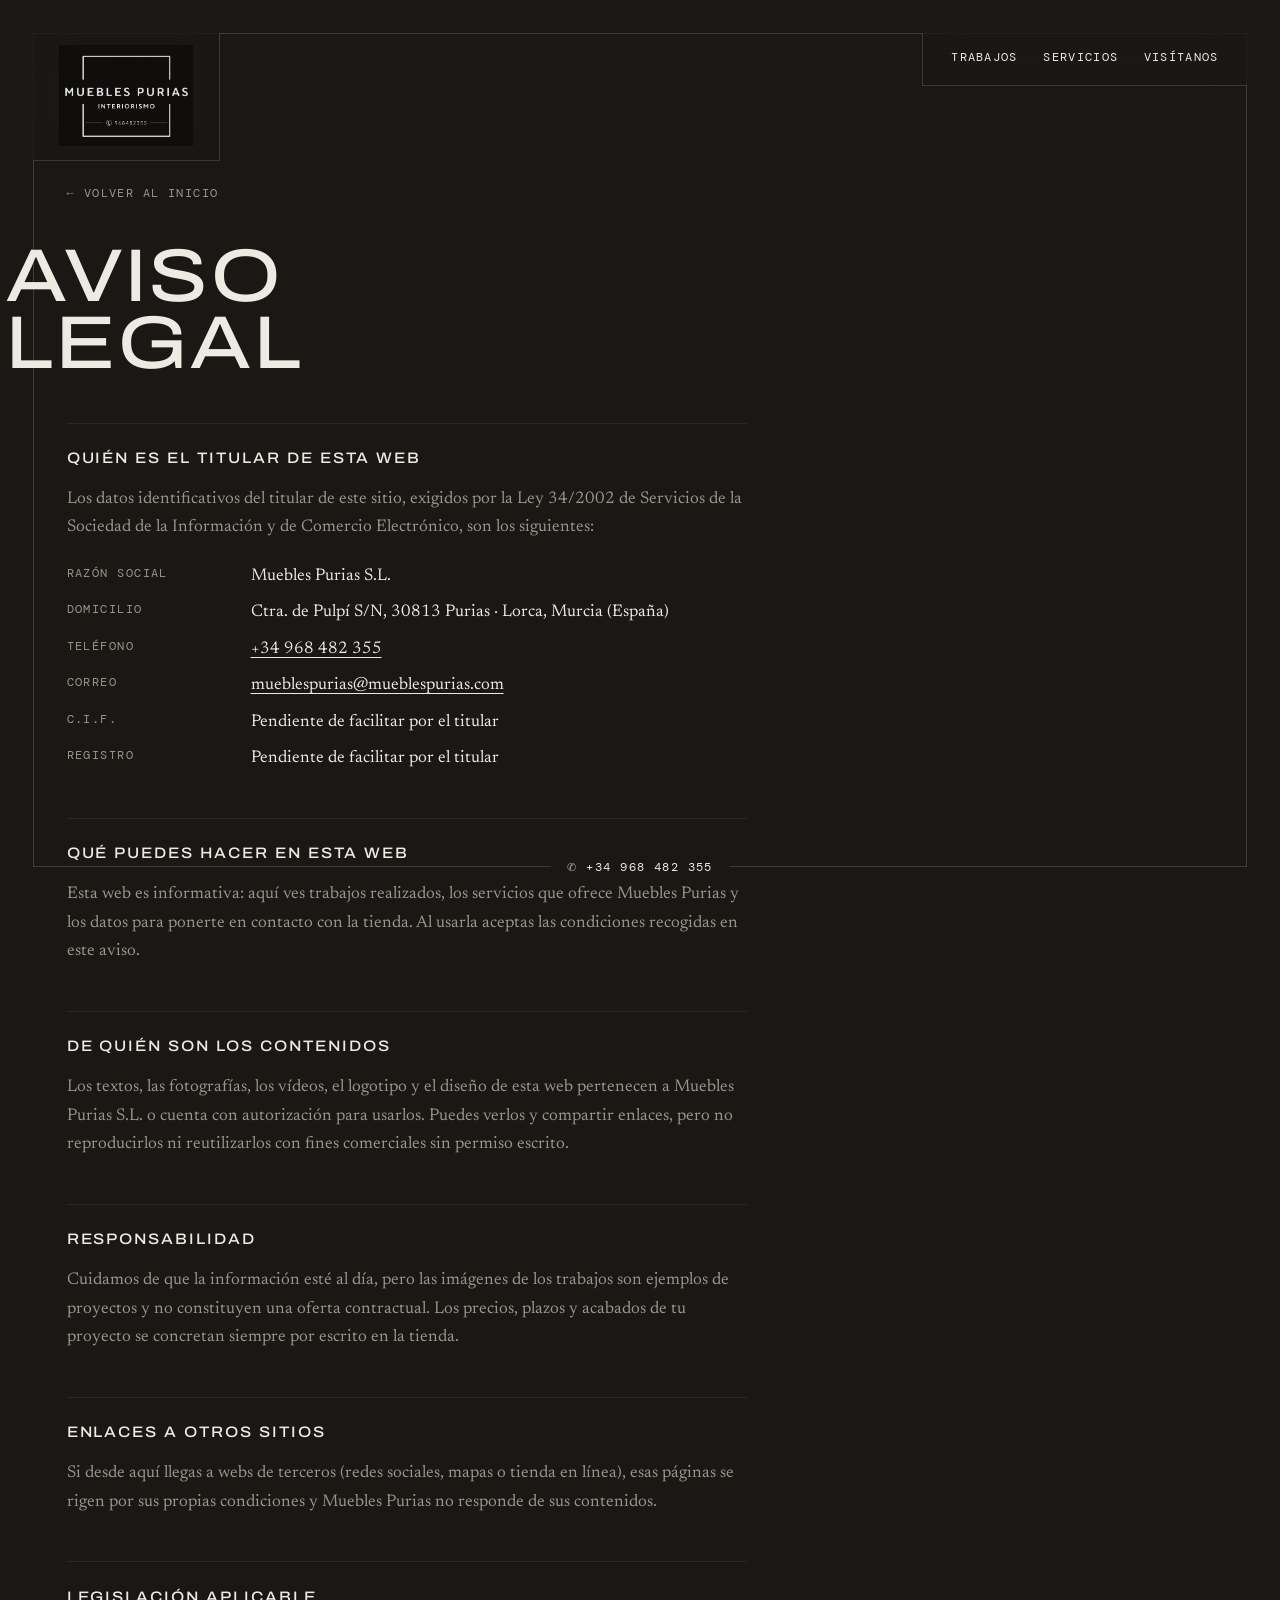
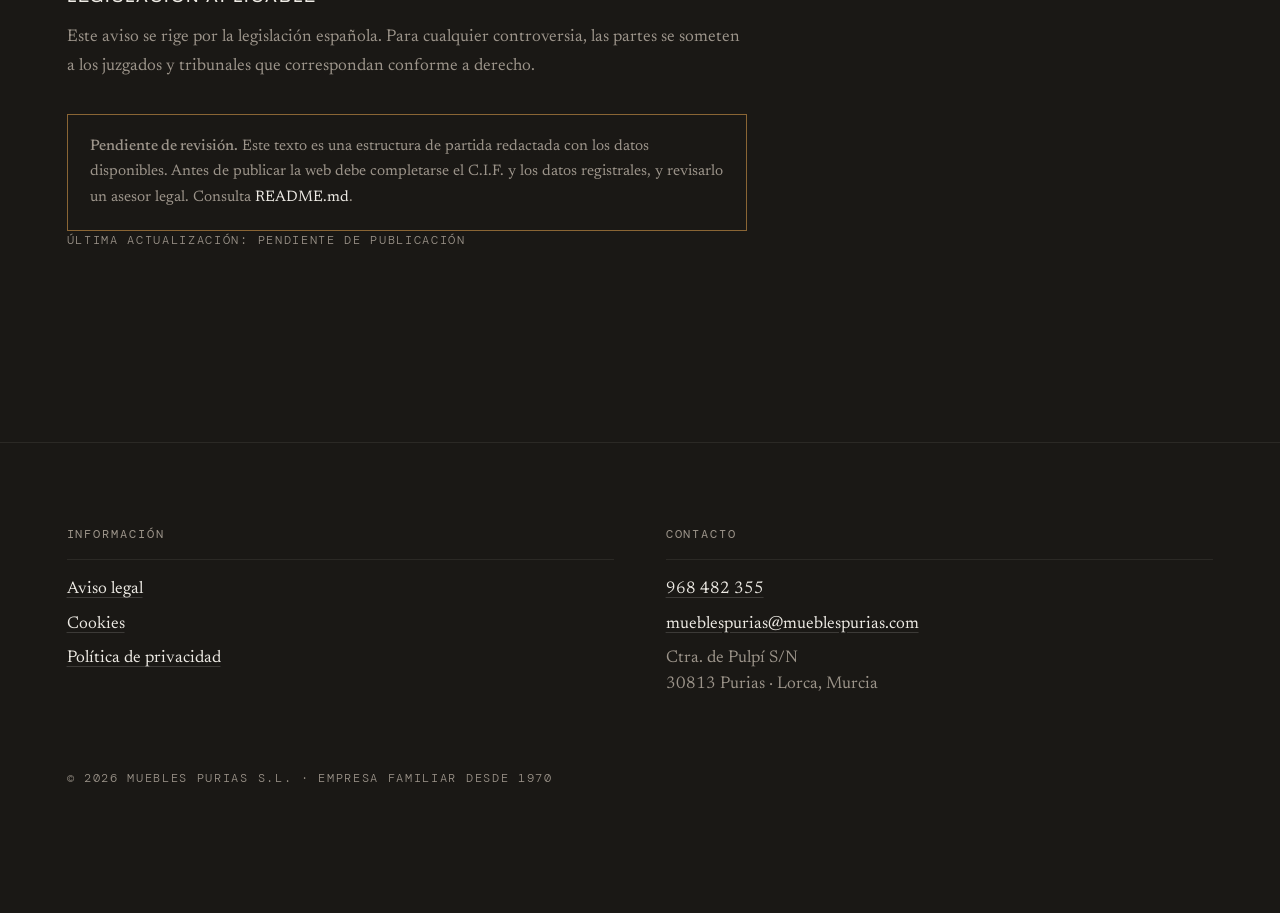
==== aviso-legal.html @ e0764253 "Web de Muebles Purias Sitio estático de una página más tres legales. Sin build ni dependencias.  El " ====
<!DOCTYPE html>
<html lang="es">
<head>
<meta charset="utf-8">
<meta name="viewport" content="width=device-width, initial-scale=1">
<title>Aviso legal · Muebles Purias</title>
<meta name="description" content="Datos identificativos y condiciones de uso del sitio web de Muebles Purias S.L.">
<meta name="robots" content="noindex, follow">
<meta name="theme-color" content="#1A1815">
<link rel="icon" href="Recursos/optimizado/logo-600.png">
<link rel="preload" href="css/fuentes/newsreader-latin.woff2" as="font" type="font/woff2" crossorigin>
<link rel="stylesheet" href="css/fuentes.css">
<link rel="stylesheet" href="css/estilo.css">
</head>

<body>
<a class="saltar" href="#contenido">Ir al contenido</a>

<div class="marco" aria-hidden="true">
  <span class="marco__linea marco__linea--arriba"></span>
  <span class="marco__linea marco__linea--derecha"></span>
  <span class="marco__linea marco__linea--abajo"></span>
  <span class="marco__linea marco__linea--izquierda"></span>
</div>

<header class="cabecera">
  <a class="cabecera__logo" href="index.html" aria-label="Muebles Purias — inicio">
    <img src="Recursos/optimizado/logo-600.png" width="600" height="450" alt="Muebles Purias, Interiorismo">
  </a>
  <nav class="cabecera__nav" aria-label="Principal">
    <a href="index.html#trabajos">Trabajos</a>
    <a href="index.html#servicios">Servicios</a>
    <a href="index.html#visitanos">Visítanos</a>
  </nav>
</header>

<a class="telefono-marco" href="tel:+34968482355">
  <span class="telefono-marco__icono" aria-hidden="true">✆</span>
  <span>+34 968 482 355</span>
</a>

<main id="contenido" class="seccion seccion--documento">
  <a class="volver" href="index.html">← volver al inicio</a>
  <h1 class="titulo">Aviso <br>legal</h1>

  <div class="documento">

    <h2>Quién es el titular de esta web</h2>
    <p>Los datos identificativos del titular de este sitio, exigidos por la Ley 34/2002 de
      Servicios de la Sociedad de la Información y de Comercio Electrónico, son los siguientes:</p>

    <dl>
      <dt>razón social</dt><dd>Muebles Purias S.L.</dd>
      <dt>domicilio</dt><dd>Ctra. de Pulpí S/N, 30813 Purias · Lorca, Murcia (España)</dd>
      <dt>teléfono</dt><dd><a href="tel:+34968482355">+34 968 482 355</a></dd>
      <dt>correo</dt><dd><a href="mailto:mueblespurias@mueblespurias.com">mueblespurias@mueblespurias.com</a></dd>
      <dt>c.i.f.</dt><dd>Pendiente de facilitar por el titular</dd>
      <dt>registro</dt><dd>Pendiente de facilitar por el titular</dd>
    </dl>

    <h2>Qué puedes hacer en esta web</h2>
    <p>Esta web es informativa: aquí ves trabajos realizados, los servicios que ofrece Muebles
      Purias y los datos para ponerte en contacto con la tienda. Al usarla aceptas las condiciones
      recogidas en este aviso.</p>

    <h2>De quién son los contenidos</h2>
    <p>Los textos, las fotografías, los vídeos, el logotipo y el diseño de esta web pertenecen a
      Muebles Purias S.L. o cuenta con autorización para usarlos. Puedes verlos y compartir
      enlaces, pero no reproducirlos ni reutilizarlos con fines comerciales sin permiso escrito.</p>

    <h2>Responsabilidad</h2>
    <p>Cuidamos de que la información esté al día, pero las imágenes de los trabajos son ejemplos
      de proyectos y no constituyen una oferta contractual. Los precios, plazos y acabados de tu
      proyecto se concretan siempre por escrito en la tienda.</p>

    <h2>Enlaces a otros sitios</h2>
    <p>Si desde aquí llegas a webs de terceros (redes sociales, mapas o tienda en línea), esas
      páginas se rigen por sus propias condiciones y Muebles Purias no responde de sus contenidos.</p>

    <h2>Legislación aplicable</h2>
    <p>Este aviso se rige por la legislación española. Para cualquier controversia, las partes se
      someten a los juzgados y tribunales que correspondan conforme a derecho.</p>

    <p class="pendiente-aviso">
      <strong>Pendiente de revisión.</strong> Este texto es una estructura de partida redactada con
      los datos disponibles. Antes de publicar la web debe completarse el C.I.F. y los datos
      registrales, y revisarlo un asesor legal. Consulta <em>README.md</em>.
    </p>

    <p class="dato">última actualización: pendiente de publicación</p>
  </div>
</main>

<footer class="pie">
  <div class="pie__columnas">
    <div class="pie__columna">
      <h2 class="pie__titulo">Información</h2>
      <ul>
        <li><a href="aviso-legal.html">Aviso legal</a></li>
        <li><a href="cookies.html">Cookies</a></li>
        <li><a href="privacidad.html">Política de privacidad</a></li>
      </ul>
    </div>
    <div class="pie__columna">
      <h2 class="pie__titulo">Contacto</h2>
      <ul>
        <li><a href="tel:+34968482355">968 482 355</a></li>
        <li><a href="mailto:mueblespurias@mueblespurias.com">mueblespurias@mueblespurias.com</a></li>
        <li class="pie__direccion">Ctra. de Pulpí S/N<br>30813 Purias · Lorca, Murcia</li>
      </ul>
    </div>
  </div>
  <p class="pie__legal dato">© <span id="anio">2026</span> Muebles Purias S.L. · empresa familiar desde 1970</p>
</footer>

<script src="js/main.js" defer></script>
</body>
</html>
---- css/fuentes.css ----
/* ═══════════════════════════════════════════════════════════════════
   TIPOGRAFÍAS · autoalojadas

   Los mismos archivos que servía Google Fonts, descargados y puestos
   en css/fuentes/. Se hace por tres razones, en este orden:

   1. LEGAL. Pedir la fuente a fonts.gstatic.com envía la IP del
      visitante a un tercero en cada visita. Autoalojando, la web no
      hace ni una sola petición fuera del dominio propio: la página de
      cookies puede decir la verdad más simple, que no hay ninguna.
   2. VELOCIDAD. Se ahorran dos conexiones nuevas (DNS + TLS + la
      hoja de estilos intermedia) antes de que empiece a bajar la
      primera letra.
   3. CONTROL. Google puede publicar una versión nueva de la fuente y
      cambiar el dibujo de las letras. Aquí la versión queda fija.

   Se conserva el «unicode-range» original: gracias a él el navegador
   solo descarga el bloque «latin» (229 KB entre las tres familias).
   El «latin-ext» está guardado por si algún día entra un texto que lo
   necesite, pero con el castellano no llega a pedirse nunca.
   ══════════════════════════════════════════════════════════════════ */

/* Rangos de caracteres, tal cual los define Google. */
/* latin:      U+0000-00FF … cubre todo el castellano (á é í ó ú ñ ü ¿ ¡) */
/* latin-ext:  el resto del alfabeto latino europeo */

/* ─── Archivo · titulares. Eje de anchura: es lo que permite el corte
       ancho de los títulos, que imita el trazo del logotipo. ─────── */
@font-face {
  font-family: 'Archivo';
  font-style: normal;
  font-weight: 400 600;
  font-stretch: 100% 125%;
  font-display: swap;
  src: url(fuentes/archivo-latin.woff2) format('woff2');
  unicode-range: U+0000-00FF, U+0131, U+0152-0153, U+02BB-02BC, U+02C6, U+02DA, U+02DC, U+0304, U+0308, U+0329, U+2000-206F, U+20AC, U+2122, U+2191, U+2193, U+2212, U+2215, U+FEFF, U+FFFD;
}
@font-face {
  font-family: 'Archivo';
  font-style: normal;
  font-weight: 400 600;
  font-stretch: 100% 125%;
  font-display: swap;
  src: url(fuentes/archivo-latin-ext.woff2) format('woff2');
  unicode-range: U+0100-02BA, U+02BD-02C5, U+02C7-02CC, U+02CE-02D7, U+02DD-02FF, U+0304, U+0308, U+0329, U+1D00-1DBF, U+1E00-1E9F, U+1EF2-1EFF, U+2020, U+20A0-20AB, U+20AD-20C0, U+2113, U+2C60-2C7F, U+A720-A7FF;
}

/* ─── Newsreader · texto corrido. Sin cursiva: pesa 129 KB para una
       frase, y esa frase se resuelve con la caja alta. ───────────── */
@font-face {
  font-family: 'Newsreader';
  font-style: normal;
  font-weight: 400 500;
  font-display: swap;
  src: url(fuentes/newsreader-latin.woff2) format('woff2');
  unicode-range: U+0000-00FF, U+0131, U+0152-0153, U+02BB-02BC, U+02C6, U+02DA, U+02DC, U+0304, U+0308, U+0329, U+2000-206F, U+20AC, U+2122, U+2191, U+2193, U+2212, U+2215, U+FEFF, U+FFFD;
}
@font-face {
  font-family: 'Newsreader';
  font-style: normal;
  font-weight: 400 500;
  font-display: swap;
  src: url(fuentes/newsreader-latin-ext.woff2) format('woff2');
  unicode-range: U+0100-02BA, U+02BD-02C5, U+02C7-02CC, U+02CE-02D7, U+02DD-02FF, U+0304, U+0308, U+0329, U+1D00-1DBF, U+1E00-1E9F, U+1EF2-1EFF, U+2020, U+20A0-20AB, U+20AD-20C0, U+2113, U+2C60-2C7F, U+A720-A7FF;
}

/* ─── DM Mono · solo dato duro: dirección, teléfono, año, materiales.
       Si algo va en mono es porque contiene un dato comprobable. ─── */
@font-face {
  font-family: 'DM Mono';
  font-style: normal;
  font-weight: 300;
  font-display: swap;
  src: url(fuentes/dmmono-300-latin.woff2) format('woff2');
  unicode-range: U+0000-00FF, U+0131, U+0152-0153, U+02BB-02BC, U+02C6, U+02DA, U+02DC, U+0304, U+0308, U+0329, U+2000-206F, U+20AC, U+2122, U+2191, U+2193, U+2212, U+2215, U+FEFF, U+FFFD;
}
@font-face {
  font-family: 'DM Mono';
  font-style: normal;
  font-weight: 300;
  font-display: swap;
  src: url(fuentes/dmmono-300-latin-ext.woff2) format('woff2');
  unicode-range: U+0100-02BA, U+02BD-02C5, U+02C7-02CC, U+02CE-02D7, U+02DD-02FF, U+0304, U+0308, U+0329, U+1D00-1DBF, U+1E00-1E9F, U+1EF2-1EFF, U+2020, U+20A0-20AB, U+20AD-20C0, U+2113, U+2C60-2C7F, U+A720-A7FF;
}
@font-face {
  font-family: 'DM Mono';
  font-style: normal;
  font-weight: 400;
  font-display: swap;
  src: url(fuentes/dmmono-400-latin.woff2) format('woff2');
  unicode-range: U+0000-00FF, U+0131, U+0152-0153, U+02BB-02BC, U+02C6, U+02DA, U+02DC, U+0304, U+0308, U+0329, U+2000-206F, U+20AC, U+2122, U+2191, U+2193, U+2212, U+2215, U+FEFF, U+FFFD;
}
@font-face {
  font-family: 'DM Mono';
  font-style: normal;
  font-weight: 400;
  font-display: swap;
  src: url(fuentes/dmmono-400-latin-ext.woff2) format('woff2');
  unicode-range: U+0100-02BA, U+02BD-02C5, U+02C7-02CC, U+02CE-02D7, U+02DD-02FF, U+0304, U+0308, U+0329, U+1D00-1DBF, U+1E00-1E9F, U+1EF2-1EFF, U+2020, U+20A0-20AB, U+20AD-20C0, U+2113, U+2C60-2C7F, U+A720-A7FF;
}
---- css/estilo.css ----
@charset "UTF-8";

/* ═══════════════════════════════════════════════════════════════════════
   MUEBLES PURIAS · Hoja de estilo única
   ───────────────────────────────────────────────────────────────────────
   La paleta no está inventada: son los colores dominantes medidos sobre
   el vídeo y las fotografías reales del cliente.

   El orden de la cascada lo fijan las capas, no la especificidad. Ningún
   selector de componente redeclara el espaciado de sección: se cambia
   la variable --seccion-aire y punto.
   ═══════════════════════════════════════════════════════════════════════ */

@layer base, disposicion, componentes, utilidades;


/* ═══ TOKENS ══════════════════════════════════════════════════════════ */
@layer base {

  :root {
    /* — Color — cada uno con su procedencia — */
    --noche:      #1A1815;  /* negro cálido de los armarios del vestidor       */
    --nogal:      #2A2823;  /* color dominante exacto del vídeo de la cocina   */
    --veta:       #EDEAE4;  /* la veta blanca del mármol · texto principal     */
    --hormigon:   #9C948A;  /* el suelo de hormigón · texto secundario         */
    --oliva:      #5E6440;  /* terciopelo de las butacas · ÚNICO relleno color */
    --oliva-luz:  #8A9161;  /* enlaces y foco de teclado                       */
    --roble:      #8A6534;  /* el roble dorado del «antes» · nunca es texto    */

    --filete:      color-mix(in oklab, var(--veta) 16%, transparent);
    --filete-tenue: color-mix(in oklab, var(--veta) 8%, transparent);
    --foco:        var(--oliva-luz);

    /* — Tipografía — */
    --display: 'Archivo', 'Helvetica Neue', Arial, sans-serif;
    --cuerpo:  'Newsreader', Georgia, 'Times New Roman', serif;
    --tecnica: 'DM Mono', ui-monospace, 'SFMono-Regular', Consolas, monospace;

    --t-dato:   0.75rem;
    --t-cuerpo: 1.0625rem;
    --t-guia:   clamp(1.15rem, 0.95rem + 0.8vw, 1.5rem);
    --t-medio:  clamp(1.35rem, 1.1rem + 1.1vw, 1.9rem);
    --t-titulo: clamp(2.05rem, 1.15rem + 4.4vw, 5rem);

    /* — Geometría — el marco y el aire salen de la misma raíz — */
    --marco: clamp(0.9rem, 2.6vw, 2.75rem);         /* separación marco↔borde  */
    --aire:  clamp(1.5rem, 5.2vw, 5.5rem);          /* separación texto↔borde  */

    /* Cuánto cruza el título la vertical del marco. El marco está metido
       hacia dentro precisamente para que quepa este gesto: el hueco entre
       su línea y el borde de la pantalla es lo único que impide que las
       letras se corten. Si se estrecha --marco, hay que estrechar --cruce
       en la misma medida. */
    --cruce: clamp(0.9rem, 2.2vw, 2.4rem);
    --desborde: calc(var(--marco) - var(--aire) - var(--cruce));
    --seccion-aire: clamp(6rem, 12vh, 11rem);       /* ÚNICA fuente del espaciado */
    --medida: 60ch;

    --curva: cubic-bezier(0.22, 0.61, 0.36, 1);

    color-scheme: dark;
  }

  *, *::before, *::after { box-sizing: border-box; }

  /* El recorte va en los dos: los títulos entran desplazados hacia
     dentro y, durante ese instante, asoman un par de píxeles por la
     derecha. Con «clip» no hay desplazamiento lateral posible. */
  html {
    scroll-behavior: smooth;
    -webkit-text-size-adjust: 100%;
    overflow-x: clip;
  }

  body {
    margin: 0;
    overflow-x: clip;
    background: var(--noche);
    color: var(--veta);
    font-family: var(--cuerpo);
    font-size: var(--t-cuerpo);
    font-optical-sizing: auto;
    line-height: 1.68;
    -webkit-font-smoothing: antialiased;
  }

  img, picture, video { display: block; max-width: 100%; }
  img, video { height: auto; }

  h1, h2, h3 { margin: 0; font-weight: 400; }
  p { margin: 0 0 1.15em; }
  ul { margin: 0; padding: 0; list-style: none; }

  a { color: inherit; }

  :focus-visible {
    outline: 2px solid var(--foco);
    outline-offset: 3px;
    border-radius: 1px;
  }

  ::selection { background: var(--oliva); color: var(--veta); }
}


/* ═══ EL MARCO ROTO ═══════════════════════════════════════════════════
   El logotipo es un rectángulo abierto que el nombre atraviesa. Aquí ese
   rectángulo enmarca el viewport, y solo los títulos pueden salirse.     */
@layer disposicion {

  .marco {
    position: fixed;
    inset: var(--marco);
    z-index: 5;
    pointer-events: none;
  }

  .marco__linea {
    position: absolute;
    background: var(--filete);
  }

  .marco__linea--arriba,
  .marco__linea--abajo   { left: 0; right: 0; height: 1px; transform: scaleX(0); }
  .marco__linea--izquierda,
  .marco__linea--derecha { top: 0; bottom: 0; width: 1px; transform: scaleY(0); }

  .marco__linea--arriba     { top: 0;    transform-origin: left center;  }
  .marco__linea--derecha    { right: 0;  transform-origin: center top;   }
  .marco__linea--abajo      { bottom: 0; transform-origin: right center; }
  .marco__linea--izquierda  { left: 0;   transform-origin: center bottom;}

  /* Se dibuja una sola vez, de un trazo, como quien dibuja el logotipo. */
  .marco--trazado .marco__linea {
    transform: none;
    transition: transform 0.42s var(--curva);
  }
  .marco--trazado .marco__linea--arriba    { transition-delay: 0.10s; }
  .marco--trazado .marco__linea--derecha   { transition-delay: 0.45s; }
  .marco--trazado .marco__linea--abajo     { transition-delay: 0.80s; }
  .marco--trazado .marco__linea--izquierda { transition-delay: 1.15s; }

  /* — Las placas —
     En el logotipo las barras horizontales están enteras y son las dos
     verticales las que rompe el nombre. Aquí pasa lo mismo: el logo y el
     menú viven DENTRO del marco, sobre placas opacas; lo único que se
     sale son los títulos, que cruzan la vertical izquierda.
     La única rotura del filete es el teléfono, igual que en el logo,
     donde los guiones se abren para dejarle sitio al número.            */

  /* El logotipo grande se queda arriba del todo y vuelve, grande, en el
     pie. No persigue al lector: si viajara fijo, agujerearía los títulos,
     y los títulos son lo único que puede pisar algo en esta web. */
  .cabecera {
    position: absolute;
    top: var(--marco);
    left: var(--marco);
    right: var(--marco);
    z-index: 8;
    display: flex;
    align-items: flex-start;
    justify-content: space-between;
    gap: 1rem;
    padding: clamp(0.9rem, 2vh, 1.7rem) clamp(0.75rem, 2.5vw, 2.25rem) 0;
    pointer-events: none;
  }

  /* Las dos esquinas superiores del marco se convierten en compartimentos:
     el logotipo ocupa la de la izquierda y el menú la de la derecha. Sus
     bordes exteriores SON los filetes del marco; los interiores los cierran
     con el mismo filete. Así no son cajas puestas encima de la página, son
     dos huecos del propio marco. El fondo es traslúcido y desenfocado para
     que la cocina siga viéndose por detrás. */
  .cabecera__logo,
  .cabecera__nav {
    pointer-events: auto;
    background: color-mix(in oklab, var(--noche) 62%, transparent);
    backdrop-filter: blur(18px) saturate(135%);
    -webkit-backdrop-filter: blur(18px) saturate(135%);
    border-bottom: 1px solid var(--filete);
  }

  /* Sin desenfoque disponible, se cierra en opaco antes que dejar el texto
     ilegible sobre el vídeo. */
  @supports not ((backdrop-filter: blur(1px)) or (-webkit-backdrop-filter: blur(1px))) {
    .cabecera__logo,
    .cabecera__nav { background: var(--noche); }
  }

  .cabecera__logo {
    display: block;
    padding: 0.75rem clamp(0.9rem, 2vw, 1.6rem) 0.85rem;
    margin: calc(-1 * clamp(0.9rem, 2vh, 1.7rem)) 0 0 calc(-1 * clamp(0.75rem, 2.5vw, 2.25rem));
    border-right: 1px solid var(--filete);
    line-height: 0;
  }

  .cabecera__logo img {
    width: clamp(92px, 10.5vw, 142px);
    height: auto;
    /* El PNG del cliente no tiene transparencia: se invierte y se funde
       con el fondo. El archivo original no se toca. */
    /* El PNG del cliente no tiene canal alfa. Al invertirlo, su fondo
       blanco (#FEFEFE) queda en #010101: casi negro, pero no negro, y
       en «screen» eso deja un rectángulo fantasma. El contraste extra
       lo lleva a negro puro y el recuadro desaparece. */
    filter: invert(1) contrast(1.25);
    mix-blend-mode: screen;
  }

  /* El menú sí acompaña, porque sirve para algo. Va a la derecha, donde
     los títulos —que empiezan por la izquierda— no llegan. */
  .cabecera__nav {
    position: fixed;
    top: var(--marco);
    right: var(--marco);
    z-index: 9;
    display: flex;
    gap: clamp(0.9rem, 2vw, 2.1rem);
    max-width: calc(100% - var(--marco) * 2);
    padding: 0.85rem clamp(1rem, 2.2vw, 1.75rem);
    overflow-x: auto;
    scrollbar-width: none;
    border-left: 1px solid var(--filete);
    font-family: var(--tecnica);
    font-size: var(--t-dato);
    letter-spacing: 0.11em;
    text-transform: uppercase;
  }
  .cabecera__nav::-webkit-scrollbar { display: none; }

  /* Todas las entradas van en hueso, no en gris. Detrás del panel corre
     el vídeo, y un gris medio sobre un fondo traslúcido no garantiza
     contraste si en ese instante pasa un reflejo claro. Lo que distingue
     a la sección actual es el filete, no el color: así el contraste está
     asegurado pase lo que pase por detrás. */
  .cabecera__nav a {
    position: relative;
    padding-bottom: 0.3rem;
    text-decoration: none;
    color: var(--veta);
    white-space: nowrap;
  }

  /* El filete que aparece debajo no decora: dice en qué sección estás.
     Es el mismo trazo de 1 px con el que está dibujado todo lo demás. */
  .cabecera__nav a::after {
    content: '';
    position: absolute;
    inset: auto 0 0 0;
    height: 1px;
    background: currentColor;
    transform: scaleX(0);
    transform-origin: left center;
    transition: transform 0.35s var(--curva);
  }

  .cabecera__nav a:hover::after,
  .cabecera__nav a.es-actual::after { transform: scaleX(1); }

  .telefono-marco {
    position: fixed;
    bottom: var(--marco);
    left: 50%;
    z-index: 8;
    display: flex;
    align-items: center;
    gap: 0.55rem;
    padding: 0 1rem;
    transform: translate(-50%, 50%);
    background: var(--noche);
    color: var(--veta);
    font-family: var(--tecnica);
    font-size: var(--t-dato);
    letter-spacing: 0.12em;
    text-decoration: none;
    white-space: nowrap;
    transition: color 0.25s var(--curva);
  }
  .telefono-marco:hover { color: var(--oliva-luz); }
  .telefono-marco__icono { font-size: 0.9em; opacity: 0.7; }


  /* — Rejilla general — */

  .seccion {
    padding: var(--seccion-aire) var(--aire);
  }

  /* Al llegar por un enlace del menú, el título no queda pegado al
     filete del marco. */
  :where(section[id]) { scroll-margin-top: clamp(1.5rem, 4vh, 3rem); }

  /* Las páginas legales empiezan arriba del todo, donde está el logotipo:
     necesitan más aire por arriba para no meterse debajo. Se cambia la
     variable, no la regla de .seccion. */
  .seccion--documento { --seccion-aire: clamp(9rem, 20vh, 13rem); }

  main > .seccion + .seccion { padding-top: 0; }

  .relato { max-width: var(--medida); }
}


/* ═══ TIPOGRAFÍA CON CARÁCTER ═════════════════════════════════════════ */
@layer componentes {

  /* El título es el logotipo crecido: misma caja alta, misma anchura
     ampliada, mismo espaciado abierto. Y desborda el marco, como el
     nombre desborda el rectángulo en el logo. */
  .titulo {
    font-family: var(--display);
    font-variation-settings: 'wdth' 118, 'wght' 460;
    font-size: var(--t-titulo);
    line-height: 0.9;
    letter-spacing: 0.015em;
    text-transform: uppercase;
    margin-left: var(--desborde);
    margin-bottom: clamp(2rem, 5vh, 4rem);
    position: relative;
    z-index: 7;                              /* pasa por encima del marco */
    transform: translateX(calc(-1 * var(--desborde)));
    transition: transform 0.9s var(--curva);
  }

  .titulo--rompe { transform: translateX(0); }

  .dato {
    font-family: var(--tecnica);
    font-size: var(--t-dato);
    font-weight: 300;
    letter-spacing: 0.14em;
    text-transform: uppercase;
    color: var(--hormigon);
    line-height: 1.5;
  }


  /* ─── HERO ─────────────────────────────────────────────────────── */

  .hero {
    position: relative;
    min-height: 92svh;
    display: flex;
    flex-direction: column;
    justify-content: flex-end;
    padding: calc(var(--aire) * 1.6) var(--aire) clamp(3.5rem, 8vh, 6rem);
  }

  .hero__medio {
    position: absolute;
    inset: calc(var(--marco) + 1px);
    overflow: hidden;
    background: var(--nogal);
  }

  .hero__video,
  .hero__medio::before {
    position: absolute;
    inset: 0;
    width: 100%;
    height: 100%;
    object-fit: cover;
  }

  /* Cartel de reserva mientras el vídeo no está cargado o está desactivado */
  .hero__medio::before {
    content: '';
    background: url('../Recursos/optimizado/cocina-hero-poster.jpg') center/cover no-repeat;
  }

  .hero__velo {
    position: absolute;
    inset: 0;
    background:
      linear-gradient(to top,
        var(--noche) 0%,
        color-mix(in oklab, var(--noche) 62%, transparent) 42%,
        transparent 78%),
      linear-gradient(to right,
        color-mix(in oklab, var(--noche) 88%, transparent) 0%,
        color-mix(in oklab, var(--noche) 52%, transparent) 42%,
        transparent 80%);
  }

  .hero__texto { position: relative; z-index: 2; }

  .hero__dato { margin-bottom: 1.4rem; color: var(--veta); opacity: 0.8; }

  .titulo--hero { margin-bottom: 1.6rem; }

  .hero__entrada {
    max-width: 34ch;
    font-size: var(--t-guia);
    line-height: 1.5;
    color: var(--veta);
    margin-bottom: 2rem;
  }

  .enlace-bajada {
    display: inline-flex;
    align-items: baseline;
    gap: 0.7rem;
    font-family: var(--tecnica);
    font-size: var(--t-dato);
    letter-spacing: 0.14em;
    text-transform: uppercase;
    text-decoration: none;
    color: var(--veta);
    padding-bottom: 0.4rem;
    border-bottom: 1px solid var(--filete);
    transition: border-color 0.3s var(--curva), color 0.3s var(--curva);
  }
  .enlace-bajada::after { content: '↓'; transition: transform 0.3s var(--curva); }
  .enlace-bajada:hover { color: var(--oliva-luz); border-bottom-color: var(--oliva-luz); }
  .enlace-bajada:hover::after { transform: translateY(3px); }


  /* ─── RELATO ───────────────────────────────────────────────────── */

  .relato__destacado {
    font-size: var(--t-medio);
    line-height: 1.45;
    margin-bottom: 1.6rem;
  }
  /* Sin cursiva en toda la web. La cursiva de Newsreader es preciosa y
     pesa 129 KB —un tercio de todo el presupuesto tipográfico— para
     una sola frase. El énfasis lo lleva el color, que no cuesta nada y
     se lee mejor. Poner «italic» sin la fuente cargada obligaría al
     navegador a inclinar las letras a la fuerza, y eso sí se nota. */
  em {
    font-style: normal;
    color: var(--veta);
  }

  .relato p:not(.relato__destacado) { color: var(--hormigon); }

  .fichas {
    margin-top: 2.6rem;
    border-top: 1px solid var(--filete);
  }
  .fichas li {
    display: grid;
    grid-template-columns: minmax(9rem, 14rem) 1fr;
    gap: 0.4rem 1.5rem;
    padding: 1rem 0;
    border-bottom: 1px solid var(--filete-tenue);
    color: var(--hormigon);
  }
  .fichas .dato { color: var(--veta); }


  /* ─── GALERÍA ──────────────────────────────────────────────────────
     La cocina no comparte fila con nadie: es la especialidad de la casa.
     El salón y el vestidor sí, y en proporción desigual.               */

  .galeria {
    display: grid;
    grid-template-columns: 1.55fr 1fr;
    gap: clamp(1.5rem, 3.5vw, 3.25rem);
  }

  .trabajo { margin: 0; }

  .trabajo--principal { grid-column: 1 / -1; }

  .trabajo__marco { overflow: hidden; background: var(--nogal); }

  .trabajo__marco img {
    width: 100%;
    aspect-ratio: 16 / 9;
    object-fit: cover;
    filter: saturate(0.94);
  }
  /* Panorámica a 2,2:1: ancho completo y en primer plano, pero sin comerse
     la pantalla al llegar a la galería. Debe coincidir con el encuadre del
     archivo que sirve <picture>; si se cambia aquí, hay que regenerar la
     imagen con la misma proporción o saldrá deformada. */
  .trabajo--principal .trabajo__marco img { aspect-ratio: 2.2 / 1; }

  .trabajo__pie {
    display: flex;
    flex-wrap: wrap;
    align-items: baseline;
    gap: 0.5rem 1.4rem;
    padding-top: 1rem;
    margin-top: 1rem;
    border-top: 1px solid var(--filete);
  }

  .trabajo__tipo {
    font-family: var(--display);
    font-variation-settings: 'wdth' 112, 'wght' 500;
    font-size: 0.95rem;
    letter-spacing: 0.16em;
    text-transform: uppercase;
  }


  /* ─── ANTES Y DESPUÉS ──────────────────────────────────────────────
     El scroll no anima nada: mueve el tiempo del vídeo. Es el usuario
     quien hace la obra.                                               */

  /* Largo del recorrido. El vídeo tiene 240 fotogramas: cuanto más corta
     sea la pista, menos píxeles hay que desplazar para pasar de uno al
     siguiente y más se parece a movimiento en vez de a un pase de fotos.
     260vh deja unos 6 px por fotograma, sin que la obra pase volando. */
  .reforma__pista { height: 260vh; }

  /* Cuatro filas: título, vídeo, barra y pie. Solo la del vídeo crece;
     las otras tres ocupan lo que necesitan. Así el hueco sobrante va
     siempre a la imagen. */
  .reforma__fijo {
    position: sticky;
    top: 0;
    height: 100svh;
    display: grid;
    grid-template-rows: auto minmax(0, 1fr) auto auto;
    gap: clamp(0.85rem, 2vh, 1.5rem);
    /* El aire de arriba deja libre la placa del menú, que va fija en la
       esquina del marco: si se reduce, el título se le echa encima. */
    padding: clamp(4rem, 9vh, 6rem) var(--aire) clamp(1.5rem, 3.5vh, 2.75rem);
  }

  /* En una sola línea el título ocupa menos alto que en dos, y ese alto
     se lo queda el vídeo. */
  .titulo--reforma { margin-bottom: 0; }
  .titulo--reforma br { display: none; }

  /* El visor tiene la proporción exacta del vídeo, así que crece hasta
     donde le deja el hueco y no aparecen bandas negras por ningún lado.
     El tope de 1.600 px evita ampliar un 720p más de lo razonable: por
     encima de eso se vería blando, que es justo lo contrario de lo que
     esta sección tiene que demostrar. */
  .reforma__visor { min-height: 0; }

  /* Se ve ENTERO. Antes iba con «cover» y recortaba la cocina por arriba
     y por abajo para rellenar la caja: justo lo que no puede pasar en la
     sección cuyo argumento es enseñar la reforma completa.

     El elemento ocupa todo el hueco y es «contain» quien encaja la imagen
     dentro, centrada y con su proporción intacta. Se probó antes con
     «max-height: 100%» sobre el propio vídeo y no funciona: en un
     elemento reemplazado dentro de una rejilla, ese porcentaje no llega a
     limitar nada y el vídeo se salía por debajo, encima de la barra. */
  .reforma__video {
    width: 100%;
    height: 100%;
    object-fit: contain;
  }

  .reforma__aviso { padding: 1rem; }

  .reforma__barra {
    display: grid;
    grid-template-columns: auto 1fr auto;
    align-items: center;
    gap: 1rem;
  }

  .reforma__etiqueta {
    font-family: var(--display);
    font-variation-settings: 'wdth' 112, 'wght' 500;
    font-size: 0.82rem;
    letter-spacing: 0.2em;
    text-transform: uppercase;
    transition: opacity 0.2s linear;
  }
  .reforma__etiqueta--antes   { color: var(--veta); }
  .reforma__etiqueta--despues { color: var(--veta); opacity: 0.35; }

  .reforma__via {
    position: relative;
    height: 2px;
    background: var(--filete-tenue);
  }

  /* La barra va del oro del roble viejo al hueso de la piedra nueva:
     son los dos colores reales del vídeo, uno en cada extremo. */
  .reforma__avance {
    position: absolute;
    inset: 0 auto 0 0;
    width: 0%;
    background: linear-gradient(to right, var(--roble), var(--veta));
  }

  .reforma__pista-texto { text-align: center; }


  /* ─── SERVICIOS · sin un solo icono ────────────────────────────── */

  /* Seis servicios en tres columnas: dos filas completas, sin huecos
     sueltos ni rúbricas colgando. */
  .servicios {
    display: grid;
    grid-template-columns: repeat(auto-fit, minmax(min(100%, 21rem), 1fr));
    gap: 0 clamp(1.75rem, 4vw, 4rem);
    border-top: 1px solid var(--filete);
  }

  .servicio { padding: clamp(1.6rem, 3vh, 2.4rem) 0; border-bottom: 1px solid var(--filete-tenue); }

  .servicio__nombre {
    font-family: var(--display);
    font-variation-settings: 'wdth' 110, 'wght' 500;
    font-size: 0.95rem;
    line-height: 1.35;
    letter-spacing: 0.13em;
    text-transform: uppercase;
    margin-bottom: 0.5rem;
  }

  /* Solo cuando hay varias columnas tiene sentido igualar las rúbricas
     para que los textos arranquen a la misma altura. En una sola
     columna, ese hueco reservado sobra. */
  @media (min-width: 900px) {
    .servicio__nombre { min-height: 2.7em; }
  }

  .servicio__texto {
    margin: 0;
    color: var(--hormigon);
    max-width: 34ch;
  }


  /* ─── VISÍTANOS · el único color saturado de toda la web ───────── */

  .visita { --foco: var(--veta); }

  .titulo--visita { margin-bottom: 0; }

  /* El título entra en el bloque de color: es el único sitio de la web
     donde algo pisa una superficie, y por eso se recuerda. */
  .visita__cuerpo {
    margin-top: clamp(-3.5rem, -4.2vw, -1.75rem);
    background: var(--oliva);
    padding: clamp(2.5rem, 6vw, 4.5rem) clamp(2.25rem, 6vw, 4.5rem);
    display: grid;
    grid-template-columns: minmax(0, 1.05fr) minmax(0, 1fr);
    column-gap: clamp(2rem, 5vw, 5rem);
    align-items: start;
  }

  .visita__entrada {
    grid-column: 1;
    font-size: var(--t-medio);
    line-height: 1.45;
    max-width: 24ch;
    margin: 0;
  }

  .visita__datos {
    grid-column: 2;
    grid-row: 1 / span 2;
    display: grid;
    gap: 1.6rem;
    padding-top: 0.4rem;
  }

  .visita__campo .dato { display: block; color: var(--veta); margin-bottom: 0.35rem; }
  .visita__campo address { font-style: normal; line-height: 1.55; }
  .visita__campo a { text-decoration-thickness: 1px; text-underline-offset: 4px; overflow-wrap: anywhere; }

  .visita__acciones {
    grid-column: 1;
    display: flex;
    flex-wrap: wrap;
    gap: 0.9rem;
    margin-top: clamp(2rem, 5vh, 3rem);
  }

  @media (max-width: 820px) {
    .visita__cuerpo { grid-template-columns: 1fr; }
    .visita__entrada, .visita__datos, .visita__acciones { grid-column: 1; grid-row: auto; }
    .visita__datos {
      margin-top: 2.25rem;
      padding-top: 1.75rem;
      border-top: 1px solid color-mix(in oklab, var(--veta) 32%, transparent);
    }
  }

  .boton {
    display: inline-block;
    padding: 0.95rem 1.6rem;
    background: var(--veta);
    color: var(--noche);
    font-family: var(--tecnica);
    font-size: var(--t-dato);
    letter-spacing: 0.11em;
    text-decoration: none;
    border: 1px solid var(--veta);
    transition: background 0.25s var(--curva), color 0.25s var(--curva);
  }
  .boton:hover { background: transparent; color: var(--veta); }

  .boton--linea { background: transparent; color: var(--veta); }
  .boton--linea:hover { background: var(--veta); color: var(--oliva); }


  /* ─── PÁGINAS DE TEXTO (legales) ───────────────────────────────── */

  /* Vive dentro de un .seccion, que ya pone el aire lateral. Si volviera
     a declarar «padding» aquí, los dos se sumarían y el texto quedaría
     metido hacia dentro sin que nadie lo hubiera pedido. */
  .documento { max-width: 68ch; }

  .documento h2 {
    font-family: var(--display);
    font-variation-settings: 'wdth' 110, 'wght' 500;
    font-size: 0.95rem;
    letter-spacing: 0.13em;
    text-transform: uppercase;
    margin: 2.75rem 0 0.9rem;
    padding-top: 1.4rem;
    border-top: 1px solid var(--filete-tenue);
  }

  .documento p, .documento li { color: var(--hormigon); }
  .documento ul { margin: 0 0 1.15em; }
  .documento li { padding-left: 1.1rem; position: relative; margin-bottom: 0.4rem; }
  .documento li::before { content: '—'; position: absolute; left: 0; color: var(--filete); }
  .documento a { color: var(--veta); text-underline-offset: 4px; }

  /* «minmax(0, 1fr)» y no «1fr»: sin eso, un correo largo impone su
     ancho mínimo a la columna y saca la página de la pantalla. */
  .documento dl {
    margin: 0;
    display: grid;
    grid-template-columns: minmax(7rem, 10rem) minmax(0, 1fr);
    gap: 0.5rem 1.5rem;
  }
  .documento dt { font-family: var(--tecnica); font-size: var(--t-dato); letter-spacing: 0.12em; text-transform: uppercase; color: var(--hormigon); }
  .documento dd { margin: 0; overflow-wrap: anywhere; }

  @media (max-width: 560px) {
    .documento dl { grid-template-columns: 1fr; gap: 0.15rem; }
    .documento dd { margin-bottom: 0.9rem; }
  }

  .pendiente-aviso {
    margin: 2rem 0 0;
    padding: 1.2rem 1.4rem;
    border: 1px solid var(--roble);
    color: var(--veta);
    font-size: 0.95rem;
  }
  .pendiente-aviso strong { font-weight: 500; }

  .volver {
    display: inline-flex;
    gap: 0.6rem;
    margin-bottom: 2.5rem;
    font-family: var(--tecnica);
    font-size: var(--t-dato);
    letter-spacing: 0.12em;
    text-transform: uppercase;
    text-decoration: none;
    color: var(--hormigon);
  }
  .volver:hover { color: var(--veta); }


  /* ─── PIE ──────────────────────────────────────────────────────── */

  .pie {
    padding: clamp(4rem, 9vh, 7rem) var(--aire) calc(var(--aire) * 1.9);
    border-top: 1px solid var(--filete-tenue);
  }

  .pie__logo { margin-bottom: clamp(2.5rem, 6vh, 4.5rem); }
  .pie__logo img {
    margin-inline: auto;            /* cierra la visita centrado */
    width: clamp(180px, 26vw, 320px);
    /* El PNG del cliente no tiene canal alfa. Al invertirlo, su fondo
       blanco (#FEFEFE) queda en #010101: casi negro, pero no negro, y
       en «screen» eso deja un rectángulo fantasma. El contraste extra
       lo lleva a negro puro y el recuadro desaparece. */
    filter: invert(1) contrast(1.25);
    mix-blend-mode: screen;
  }

  .pie__columnas {
    display: grid;
    grid-template-columns: repeat(auto-fit, minmax(14rem, 1fr));
    gap: 2.5rem clamp(1.5rem, 4vw, 4rem);
  }

  .pie__titulo {
    font-family: var(--tecnica);
    font-size: var(--t-dato);
    font-weight: 400;
    letter-spacing: 0.16em;
    text-transform: uppercase;
    color: var(--hormigon);
    padding-bottom: 0.9rem;
    margin-bottom: 1.1rem;
    border-bottom: 1px solid var(--filete-tenue);
  }

  .pie__columna li { margin-bottom: 0.55rem; line-height: 1.5; }
  .pie__columna a { text-decoration-color: var(--filete); text-underline-offset: 4px; overflow-wrap: anywhere; }
  .pie__columna a:hover { text-decoration-color: currentColor; }
  .pie__direccion, .pie__pendiente { color: var(--hormigon); }

  .pie__legal { margin: clamp(3rem, 7vh, 5rem) 0 0; }
}


/* ═══ UTILIDADES Y ADAPTACIONES ═══════════════════════════════════════ */
@layer utilidades {

  .saltar {
    position: fixed;
    top: 0; left: 0;
    z-index: 20;
    padding: 0.85rem 1.4rem;
    background: var(--veta);
    color: var(--noche);
    font-family: var(--tecnica);
    font-size: var(--t-dato);
    text-decoration: none;
    transform: translateY(-120%);
    transition: transform 0.2s var(--curva);
  }
  .saltar:focus-visible { transform: translateY(0); }

  /* — Tablet: el marco aguanta, la galería se apila, el menú baja — */
  @media (max-width: 900px) {
    .galeria { grid-template-columns: 1fr; }
    /* Mismo punto de corte que el <picture>: aquí llega el encuadre alto. */
    .trabajo--principal .trabajo__marco img { aspect-ratio: 3 / 2; }

    .cabecera { flex-direction: column; align-items: flex-start; gap: 0.6rem; }

    /* Aquí no cabe una placa a la derecha, y una banda fija cruzando la
       pantalla acabaría tapando los títulos, que son lo único que esta
       web tiene de propio. Así que el menú deja de perseguir al lector:
       está arriba, se va con el scroll, y abajo queda siempre el
       teléfono, que es lo que de verdad hace falta a mano. */
    .cabecera__nav {
      position: static;
      align-self: stretch;
      max-width: none;
      /* Sangra hasta las dos verticales del marco: deja de ser una caja
         y pasa a ser una banda del propio marco, con filete arriba y
         abajo. */
      margin-inline: calc(-1 * clamp(0.75rem, 2.5vw, 2.25rem));
      padding-inline: clamp(0.9rem, 3vw, 2.25rem);
      border-left: 0;
      border-top: 1px solid var(--filete);
      mask-image: linear-gradient(to right, #000 86%, transparent 100%);
    }
  }

  /* — Móvil: del marco solo quedan las dos horizontales, que es
       exactamente lo que queda del logotipo cuando se estrecha — */
  @media (max-width: 640px) {
    :root {
      --seccion-aire: clamp(4.5rem, 10vh, 7rem);
      --t-titulo: clamp(1.95rem, 1rem + 4.6vw, 2.6rem);
    }

    /* Los saltos de línea escritos a mano están calculados para pantalla
       ancha. Aquí estorban: se retiran y se deja que el navegador reparta
       las líneas de forma pareja. */
    .titulo br { display: none; }
    .titulo { text-wrap: balance; }

    .marco__linea--izquierda,
    .marco__linea--derecha { display: none; }

    .telefono-marco { font-size: 0.7rem; letter-spacing: 0.08em; }

    .hero { padding-top: 10rem; }
    .hero__medio { inset: var(--marco) 0; }

    /* En vertical, un 16:9 nunca va a ser alto. Lo que sí se puede es
       darle todo el ancho disponible: el vídeo llega hasta las dos
       verticales del marco. Se redefine --desborde para que el título
       siga cruzando el filete exactamente igual que en el resto. */
    .reforma__pista { height: 240vh; }
    .reforma__fijo {
      /* Aquí el panel arranca en la línea del marco, no en --aire, así que
         el título solo tiene que retroceder esa misma distancia para
         quedar a ras del borde igual que en el resto de secciones. */
      --desborde: calc(-1 * var(--marco));
      /* Aquí el menú no va fijo, así que no hay nada que esquivar arriba. */
      padding: 2.5rem var(--marco) 1.5rem;
      /* En vertical no hay alto que repartir: las cuatro filas ocupan lo
         suyo y el grupo entero se centra. El visor toma la proporción del
         vídeo para que su caja no sea más alta que la imagen. */
      grid-template-rows: repeat(4, auto);
      align-content: center;
    }
    .reforma__visor { aspect-ratio: 16 / 9; }
    .reforma__barra,
    .reforma__pista-texto { padding-inline: 0.35rem; }

    .fichas li { grid-template-columns: 1fr; }
  }

  /* — Pantallas bajas: el título cede espacio para que la foto de la
       galería y su pie quepan de una vez — */
  @media (min-width: 641px) and (max-height: 800px) {
    .titulo { margin-bottom: clamp(1rem, 2.5vh, 1.75rem); }
    :root { --t-titulo: clamp(2.05rem, 1.15rem + 3.6vw, 4.25rem); }
  }

  /* — Sin ratón: nada de estados que no se pueden alcanzar — */
  @media (hover: none) {
    .boton:hover { background: var(--veta); color: var(--noche); }
    .boton--linea:hover { background: transparent; color: var(--veta); }
  }

  /* — Silencio absoluto si así lo pide el sistema — */
  @media (prefers-reduced-motion: reduce) {
    html { scroll-behavior: auto; }

    *, *::before, *::after {
      animation-duration: 0.01ms !important;
      animation-iteration-count: 1 !important;
      transition-duration: 0.01ms !important;
      scroll-behavior: auto !important;
    }

    .marco__linea { transform: none !important; }
    .titulo { transform: none !important; }

    /* El vídeo de la reforma deja de depender del scroll y pasa a tener
       controles propios; la sección se queda quieta. */
    .reforma__pista { height: auto; }
    .reforma__fijo { position: static; height: auto; min-height: 0; }
    .reforma__visor { aspect-ratio: 16 / 9; flex: none; }
  }
}
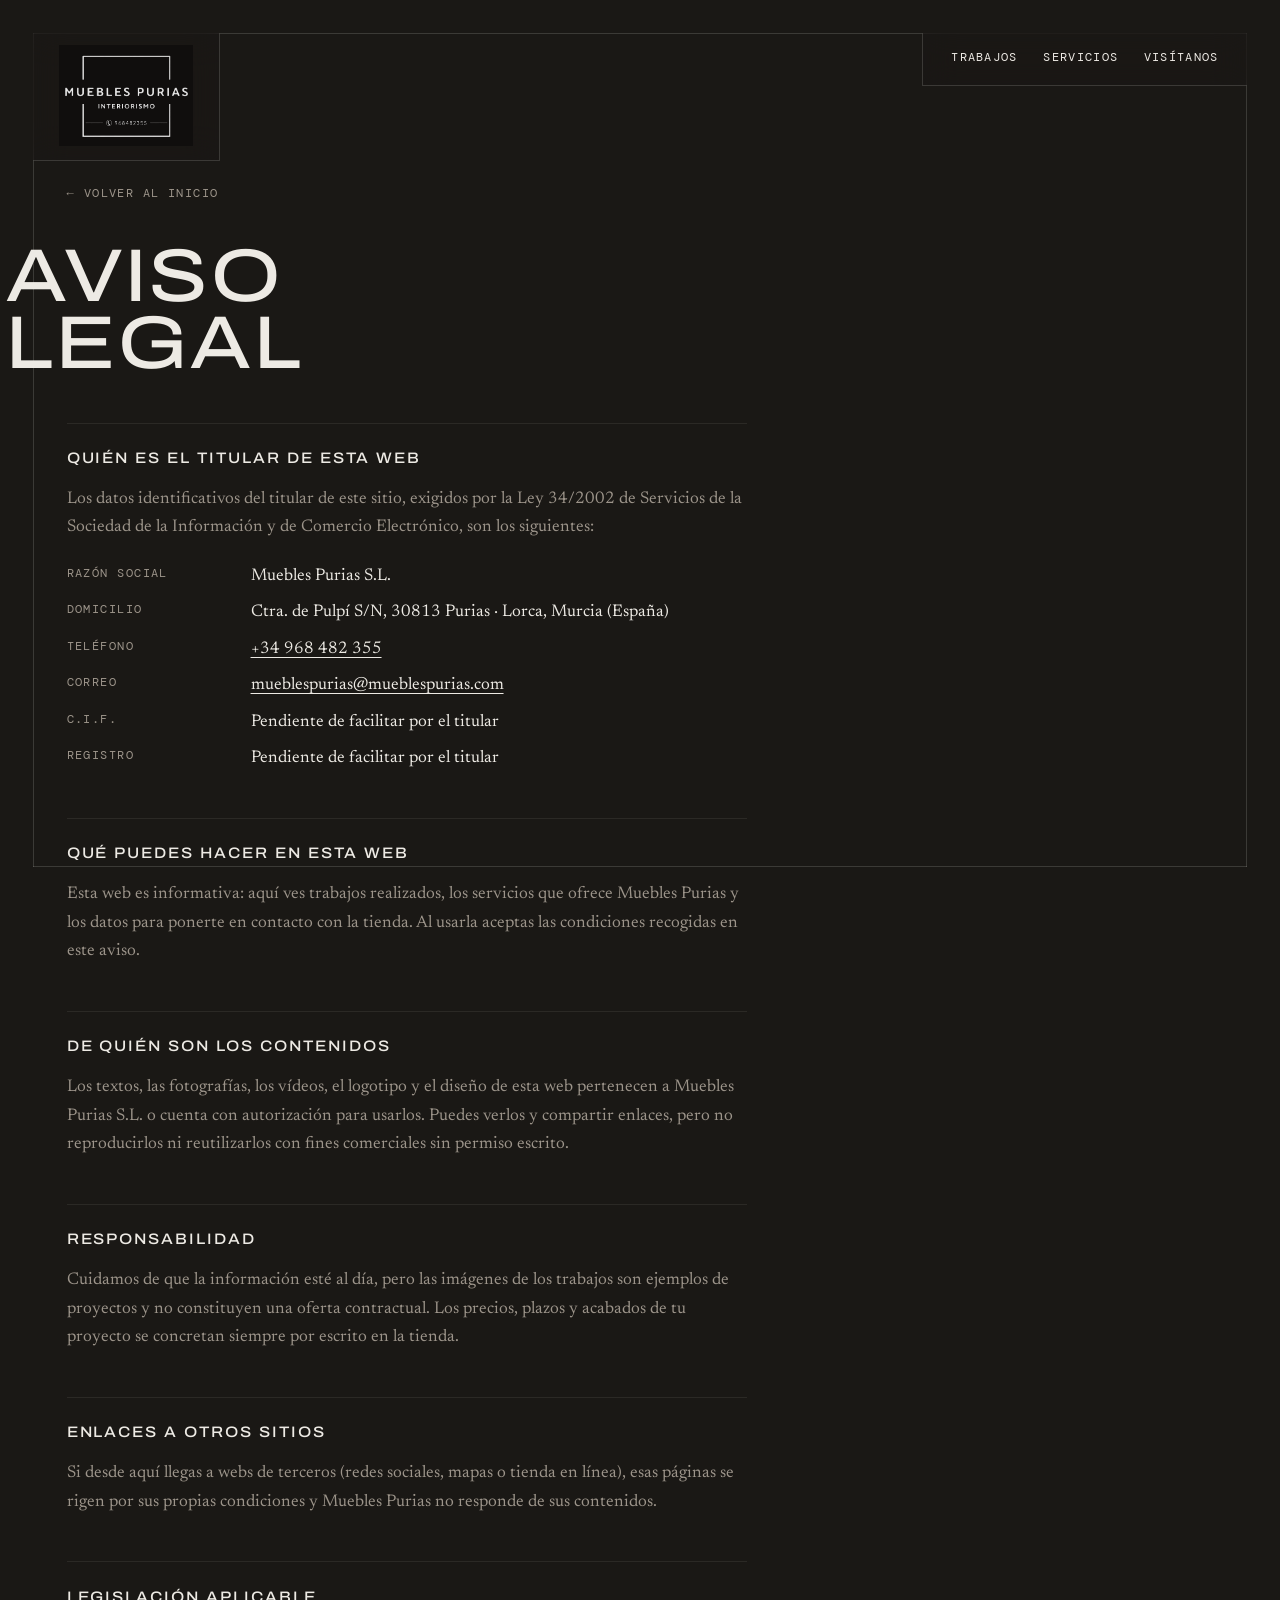
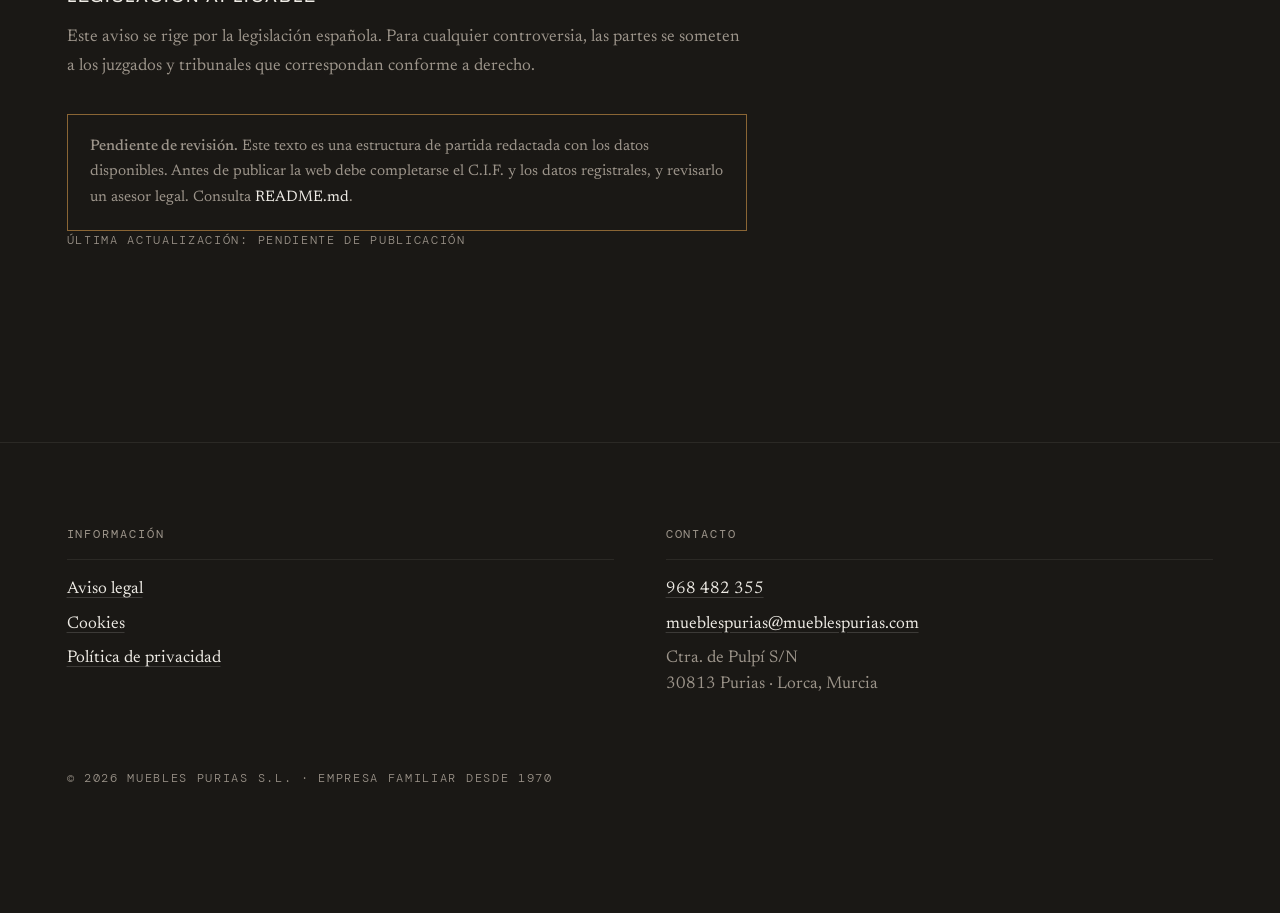
==== commit e29ea25e: "Quitar el botón de llamada fijo que aparecía en toda la web Era un enlace tel: con position:fixed an" ====
--- a/aviso-legal.html
+++ b/aviso-legal.html
@@ -33,11 +33,6 @@
     <a href="index.html#visitanos">Visítanos</a>
   </nav>
 </header>
-
-<a class="telefono-marco" href="tel:+34968482355">
-  <span class="telefono-marco__icono" aria-hidden="true">✆</span>
-  <span>+34 968 482 355</span>
-</a>
 
 <main id="contenido" class="seccion seccion--documento">
   <a class="volver" href="index.html">← volver al inicio</a>
--- a/css/estilo.css
+++ b/css/estilo.css
@@ -236,7 +236,11 @@
      asegurado pase lo que pase por detrás. */
   .cabecera__nav a {
     position: relative;
-    padding-bottom: 0.3rem;
+    /* El margen negativo arriba compensa el relleno: crece la caja de
+       toque hacia el aire de la barra sin mover el texto ni el filete
+       de abajo, que sigue pegado a la letra igual que antes. */
+    margin-top: -0.5rem;
+    padding: 0.5rem 0 0.3rem;
     text-decoration: none;
     color: var(--veta);
     white-space: nowrap;
@@ -257,28 +261,6 @@
 
   .cabecera__nav a:hover::after,
   .cabecera__nav a.es-actual::after { transform: scaleX(1); }
-
-  .telefono-marco {
-    position: fixed;
-    bottom: var(--marco);
-    left: 50%;
-    z-index: 8;
-    display: flex;
-    align-items: center;
-    gap: 0.55rem;
-    padding: 0 1rem;
-    transform: translate(-50%, 50%);
-    background: var(--noche);
-    color: var(--veta);
-    font-family: var(--tecnica);
-    font-size: var(--t-dato);
-    letter-spacing: 0.12em;
-    text-decoration: none;
-    white-space: nowrap;
-    transition: color 0.25s var(--curva);
-  }
-  .telefono-marco:hover { color: var(--oliva-luz); }
-  .telefono-marco__icono { font-size: 0.9em; opacity: 0.7; }
 
 
   /* — Rejilla general — */
@@ -325,6 +307,80 @@
 
   .titulo--rompe { transform: translateX(0); }
 
+
+  /* ─── REVELADO AL DESPLAZAR ──────────────────────────────────────
+     Mismo mecanismo que el título de arriba —IntersectionObserver,
+     se dispara una vez y se olvida—, pero con un lenguaje de
+     movimiento distinto: una cortina que se abre, no el fundido con
+     desplazamiento hacia arriba que lleva cualquier plantilla.
+     Reutiliza --curva, la misma curva del marco, los títulos, el
+     menú y los botones: ni una segunda curva de easing en la web.
+
+     El clip-path va en los HIJOS de .reveal, nunca en .reveal mismo.
+     Chrome calcula la intersección de un elemento sobre su propia
+     geometría clipada: si el propio observado tuviera
+     «clip-path: inset(0 0 100% 0)», su caja pasa a medir 0 de alto y
+     el IntersectionObserver nunca lo ve entrar en pantalla —medido:
+     mismo observador, mismo elemento, ratio 0 con el clip puesto y
+     0,87 al quitarlo—. Observando el padre (siempre con su tamaño
+     real) y clipando los hijos, el disparador nunca depende de lo
+     que dispara. */
+  .reveal > * {
+    clip-path: inset(0 0 100% 0);
+    transition: clip-path 0.6s var(--curva);
+  }
+  .reveal.es-visible > * { clip-path: inset(0 0 0 0); }
+
+  /* Variante «lateral»: entra deslizándose desde un costado en vez de
+     bajo una cortina. Mismo disparador (.reveal/.es-visible, el mismo
+     IntersectionObserver), mismo --curva, pero un lenguaje de
+     movimiento reservado a la galería —para que siga leyéndose como
+     acento y no se convierta en el gesto por defecto de toda la web.
+     0.9s en vez de 0.6s: es el mismo tiempo que tarda el título en
+     cruzar el marco, no uno nuevo inventado para la ocasión. Se
+     declara después de .reveal > * para ganar la cascada con la misma
+     especificidad y anular su clip-path. */
+  .reveal--lateral > * {
+    clip-path: none;
+    opacity: 0;
+    transform: translateX(clamp(-3.5rem, -6vw, -1.5rem));
+    transition: opacity 0.9s var(--curva), transform 0.9s var(--curva);
+  }
+  .reveal--lateral.es-visible > * {
+    opacity: 1;
+    transform: translateX(0);
+  }
+
+  /* El salón y el vestidor entran uno hacia el otro —el salón desde la
+     izquierda (hereda la dirección de arriba), el vestidor desde la
+     derecha, en espejo— y algo más despacio que la cocina: es el
+     segundo movimiento de la galería, no el primero, así que puede
+     permitirse un recorrido más largo sin sentirse impaciente. */
+  .reveal--lateral-derecha > * {
+    transform: translateX(clamp(1.5rem, 6vw, 3.5rem));
+  }
+  .galeria .trabajo.reveal--lateral:nth-of-type(2) > *,
+  .galeria .trabajo.reveal--lateral:nth-of-type(3) > * {
+    transition-duration: 1.2s;
+  }
+
+  /* El escalonado es cosmético, no el disparador: cada pieza se revela
+     por su cuenta al cruzar el umbral —así funciona igual de bien
+     apilada en una columna de móvil que en una fila de escritorio—, y
+     este retraso solo evita que dos salten a la vez si coinciden en
+     el mismo fotograma. */
+  .galeria .trabajo.reveal:nth-of-type(2) > * { transition-delay: 60ms; }
+  .galeria .trabajo.reveal:nth-of-type(3) > * { transition-delay: 120ms; }
+
+  .fichas li.reveal:nth-child(2) > * { transition-delay: 60ms; }
+  .fichas li.reveal:nth-child(3) > * { transition-delay: 120ms; }
+
+  .servicios .servicio.reveal:nth-child(2) > * { transition-delay: 60ms; }
+  .servicios .servicio.reveal:nth-child(3) > * { transition-delay: 120ms; }
+  .servicios .servicio.reveal:nth-child(4) > * { transition-delay: 180ms; }
+  .servicios .servicio.reveal:nth-child(5) > * { transition-delay: 240ms; }
+  .servicios .servicio.reveal:nth-child(6) > * { transition-delay: 300ms; }
+
   .dato {
     font-family: var(--tecnica);
     font-size: var(--t-dato);
@@ -416,6 +472,57 @@
   .enlace-bajada:hover::after { transform: translateY(3px); }
 
 
+  /* ─── PROYECTO 3D · fondo fotográfico ─────────────────────────────
+     Mismo patrón que el hero: capa de imagen a sangre + velo degradado
+     para que el texto siga cumpliendo el contraste AA encima de una
+     foto, no de un color plano. */
+  .seccion--proyecto {
+    position: relative;
+    overflow: hidden;
+    isolation: isolate;
+  }
+  .proyecto__medio {
+    position: absolute;
+    inset: 0;
+    z-index: -2;
+    background-image: url('../Recursos/optimizado/proyecto-3d-900.webp');
+    background-size: cover;
+    background-position: 78% center;
+    background-repeat: no-repeat;
+  }
+  @media (min-width: 700px) {
+    .proyecto__medio { background-image: url('../Recursos/optimizado/proyecto-3d-1400.webp'); }
+  }
+  @media (min-width: 1300px) {
+    .proyecto__medio { background-image: url('../Recursos/optimizado/proyecto-3d-2400.webp'); }
+  }
+  .proyecto__velo {
+    position: absolute;
+    inset: 0;
+    z-index: -1;
+    background:
+      linear-gradient(to right,
+        var(--noche) 0%,
+        color-mix(in oklab, var(--noche) 92%, transparent) 50%,
+        color-mix(in oklab, var(--noche) 78%, transparent) 78%,
+        color-mix(in oklab, var(--noche) 40%, transparent) 100%);
+  }
+
+  /* El texto ocupa el ancho completo en pantallas estrechas, así que el
+     degrado horizontal —pensado para dejar ver la foto a la derecha del
+     texto en escritorio— también cae debajo de las últimas palabras de
+     cada línea. Ahí el velo se vuelve casi opaco de arriba abajo. */
+  @media (max-width: 700px) {
+    .proyecto__velo {
+      background:
+        linear-gradient(to bottom,
+          color-mix(in oklab, var(--noche) 70%, transparent) 0%,
+          var(--noche) 38%,
+          var(--noche) 100%);
+    }
+  }
+
+
   /* ─── RELATO ───────────────────────────────────────────────────── */
 
   .relato__destacado {
@@ -434,6 +541,79 @@
   }
 
   .relato p:not(.relato__destacado) { color: var(--hormigon); }
+
+
+  /* ─── 1970 · fondo fotográfico con efecto de época ────────────────
+     Misma capa doble que #proyecto (imagen a sangre + velo), más una
+     tercera capa de grano y un filtro de color sobre la propia foto:
+     el aspecto de fotografía antigua se consigue entero en CSS, sin
+     tocar el archivo original del cliente ni generar una copia
+     reprocesada. Reversible con solo quitar el filtro. */
+  .seccion--historia {
+    position: relative;
+    overflow: hidden;
+    isolation: isolate;
+  }
+  .historia__medio {
+    position: absolute;
+    inset: 0;
+    z-index: -3;
+    background-image: url('../Recursos/optimizado/historia-fondo-900.webp');
+    background-size: cover;
+    background-position: center 38%;
+    background-repeat: no-repeat;
+    filter: sepia(0.5) saturate(0.6) contrast(1.12) brightness(0.7);
+  }
+  @media (min-width: 700px) {
+    .historia__medio { background-image: url('../Recursos/optimizado/historia-fondo-1400.webp'); }
+  }
+  @media (min-width: 1300px) {
+    .historia__medio { background-image: url('../Recursos/optimizado/historia-fondo-2400.webp'); }
+  }
+
+  /* Grano de película: ruido SVG en línea, sin petición de red ni
+     archivo aparte, mezclado por encima de la foto ya sepiada. */
+  .historia__grano {
+    position: absolute;
+    inset: 0;
+    z-index: -2;
+    opacity: 0.16;
+    mix-blend-mode: overlay;
+    background-image: url("data:image/svg+xml,%3Csvg xmlns='http://www.w3.org/2000/svg' width='180' height='180'%3E%3Cfilter id='g'%3E%3CfeTurbulence type='fractalNoise' baseFrequency='0.85' numOctaves='2' stitchTiles='stitch'/%3E%3C/filter%3E%3Crect width='100%25' height='100%25' filter='url(%23g)'/%3E%3C/svg%3E");
+    background-size: 180px 180px;
+  }
+
+  .historia__velo {
+    position: absolute;
+    inset: 0;
+    z-index: -1;
+    background:
+      radial-gradient(130% 95% at 50% 45%, transparent 30%, color-mix(in oklab, var(--noche) 60%, transparent) 100%),
+      linear-gradient(to top,
+        var(--noche) 0%,
+        color-mix(in oklab, var(--noche) 78%, transparent) 40%,
+        color-mix(in oklab, var(--noche) 35%, transparent) 100%);
+  }
+
+  /* El objetivo del clip-path debe ser un único fragmento: si es un
+     elemento en línea que envuelve a más de una línea de texto (como
+     estas dos frases), Chrome recorta el contenido que cae fuera del
+     primer fragmento incluso con «inset(0 0 0 0)». Todos los demás
+     usos de .reveal en la web recortan un elemento de bloque (o un
+     hijo de grid, que se comporta como tal) sin darse cuenta de esta
+     regla; aquí sí hace falta forzarla. */
+  .seccion--historia .relato__destacado.reveal > *,
+  .seccion--historia .historia__resto.reveal > * {
+    display: block;
+  }
+
+  .seccion--historia .relato__destacado.reveal + .historia__resto.reveal > * { transition-delay: 160ms; }
+
+  .historia__pie {
+    margin-top: clamp(2rem, 5vh, 3rem);
+    text-align: right;
+  }
+
 
   .fichas {
     margin-top: 2.6rem;
@@ -598,7 +778,14 @@
     border-top: 1px solid var(--filete);
   }
 
-  .servicio { padding: clamp(1.6rem, 3vh, 2.4rem) 0; border-bottom: 1px solid var(--filete-tenue); }
+  /* Un tinte casi imperceptible por fila, el mismo lenguaje traslúcido
+     que ya usan las placas del menú: da peso de tarjeta sin añadir un
+     componente nuevo ni un color que no estuviera ya en la paleta. */
+  .servicio {
+    padding: clamp(1.6rem, 3vh, 2.4rem) clamp(1.1rem, 3vw, 1.5rem);
+    background: color-mix(in oklab, var(--veta) 3%, transparent);
+    border-bottom: 1px solid var(--filete-tenue);
+  }
 
   .servicio__nombre {
     font-family: var(--display);
@@ -660,7 +847,16 @@
 
   .visita__campo .dato { display: block; color: var(--veta); margin-bottom: 0.35rem; }
   .visita__campo address { font-style: normal; line-height: 1.55; }
-  .visita__campo a { text-decoration-thickness: 1px; text-underline-offset: 4px; overflow-wrap: anywhere; }
+  /* «inline-block» + relleno vertical + margen negativo que lo compensa:
+     la caja de toque crece, el texto no se mueve ni un píxel de su sitio. */
+  .visita__campo a {
+    display: inline-block;
+    margin: -0.6rem 0;
+    padding: 0.6rem 0;
+    text-decoration-thickness: 1px;
+    text-underline-offset: 4px;
+    overflow-wrap: anywhere;
+  }
 
   .visita__acciones {
     grid-column: 1;
@@ -799,7 +995,17 @@
   }
 
   .pie__columna li { margin-bottom: 0.55rem; line-height: 1.5; }
-  .pie__columna a { text-decoration-color: var(--filete); text-underline-offset: 4px; overflow-wrap: anywhere; }
+  /* Mismo truco que en «Visítanos»: el margen negativo compensa el
+     relleno, así el texto no se mueve pero la caja de toque real bebe
+     del hueco entre enlaces en vez de limitarse a la altura de la letra. */
+  .pie__columna a {
+    display: inline-block;
+    margin: -0.65rem 0;
+    padding: 0.65rem 0;
+    text-decoration-color: var(--filete);
+    text-underline-offset: 4px;
+    overflow-wrap: anywhere;
+  }
   .pie__columna a:hover { text-decoration-color: currentColor; }
   .pie__direccion, .pie__pendiente { color: var(--hormigon); }
 
@@ -870,10 +1076,22 @@
     .marco__linea--izquierda,
     .marco__linea--derecha { display: none; }
 
-    .telefono-marco { font-size: 0.7rem; letter-spacing: 0.08em; }
-
     .hero { padding-top: 10rem; }
     .hero__medio { inset: var(--marco) 0; }
+
+    /* El vídeo no se descarga en móvil —ver main.js, es peso que nadie
+       pidió—, así que el póster se queda quieto por defecto. Para que no
+       se lea como una foto congelada, se le da un «Ken Burns» muy lento:
+       un acercamiento sutil de scale+translate, solo transform, sin
+       redescargar ni repintar nada. Es el mismo truco que ya usan los
+       documentales cuando no hay más que fotos fijas que mostrar. */
+    .hero__medio::before {
+      animation: hero-respira 26s var(--curva) infinite alternate;
+    }
+    @keyframes hero-respira {
+      from { transform: scale(1)     translate(0, 0); }
+      to   { transform: scale(1.09) translate(-1.6%, -1.1%); }
+    }
 
     /* En vertical, un 16:9 nunca va a ser alto. Lo que sí se puede es
        darle todo el ancho disponible: el vídeo llega hasta las dos
@@ -926,6 +1144,9 @@
 
     .marco__linea { transform: none !important; }
     .titulo { transform: none !important; }
+    .reveal > * { clip-path: none !important; }
+    .reveal--lateral > * { opacity: 1 !important; transform: none !important; }
+    .hero__medio::before { animation: none !important; transform: none !important; }
 
     /* El vídeo de la reforma deja de depender del scroll y pasa a tener
        controles propios; la sección se queda quieta. */
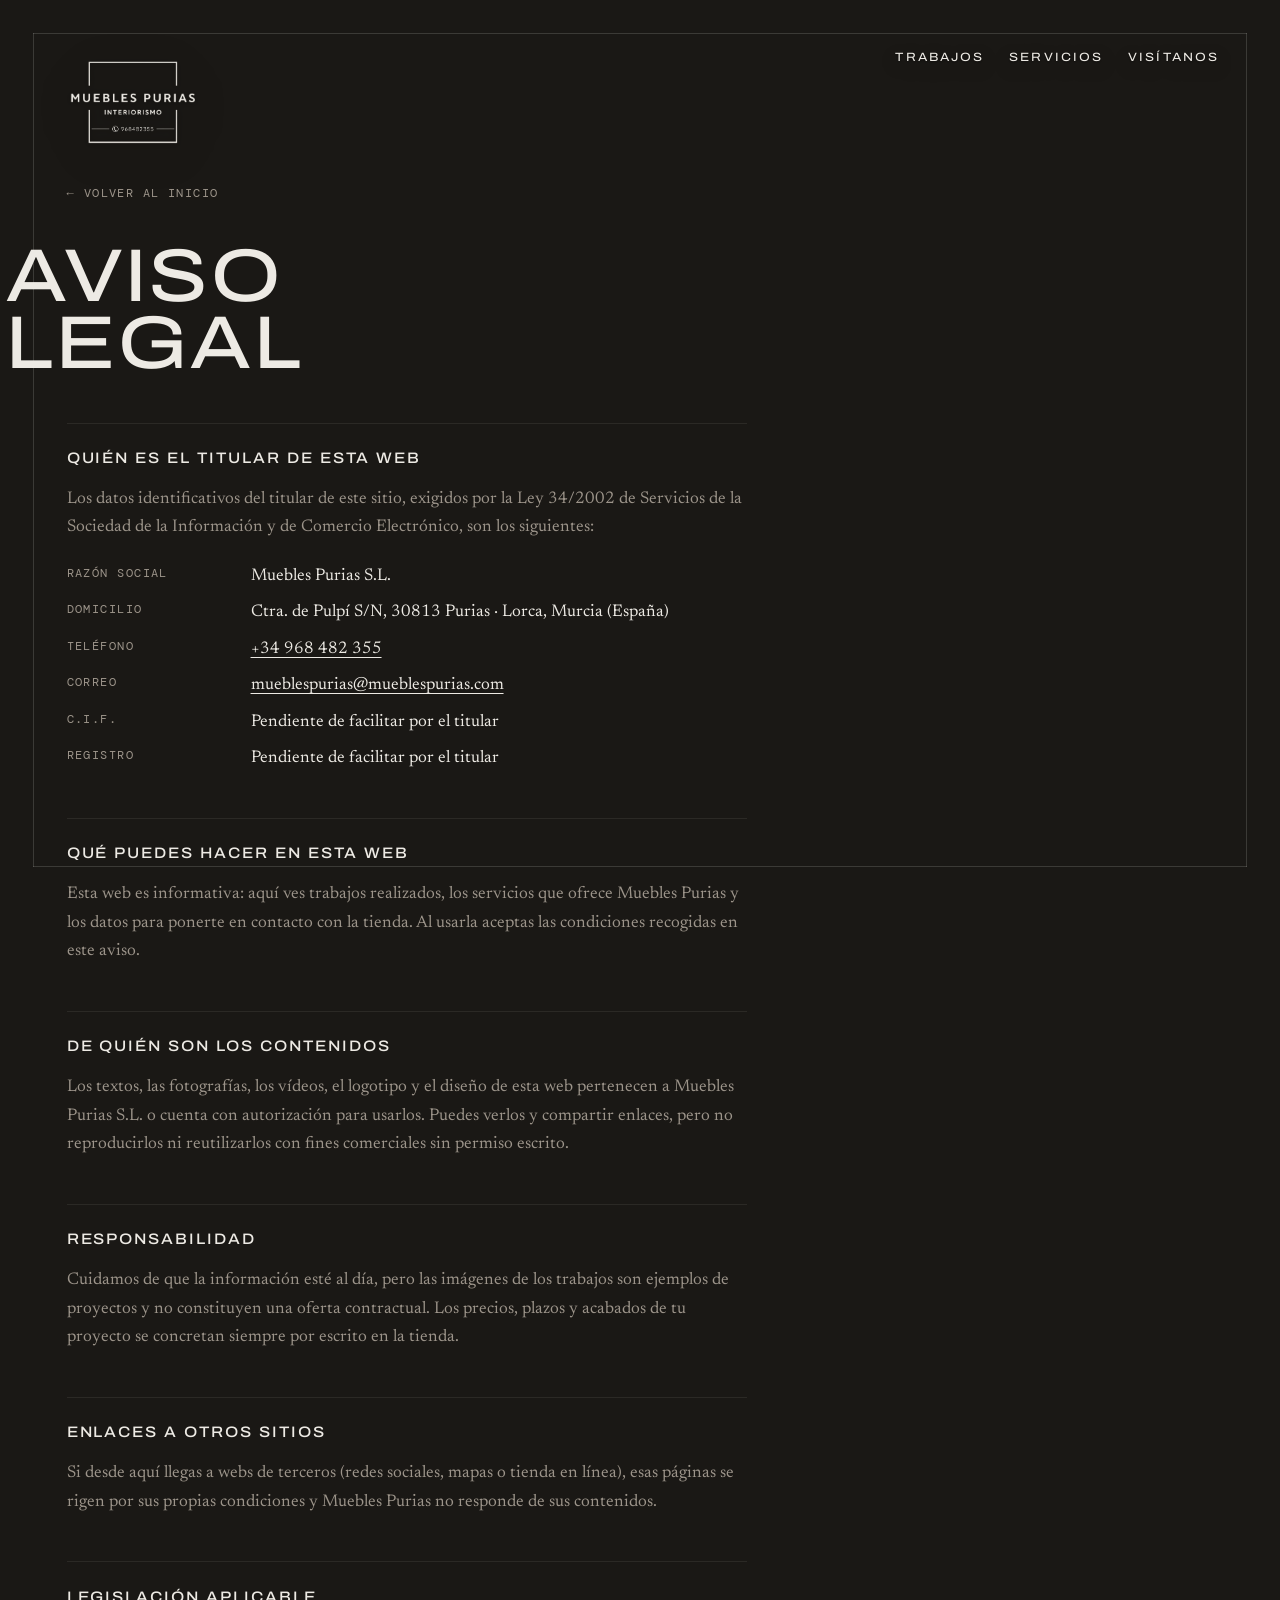
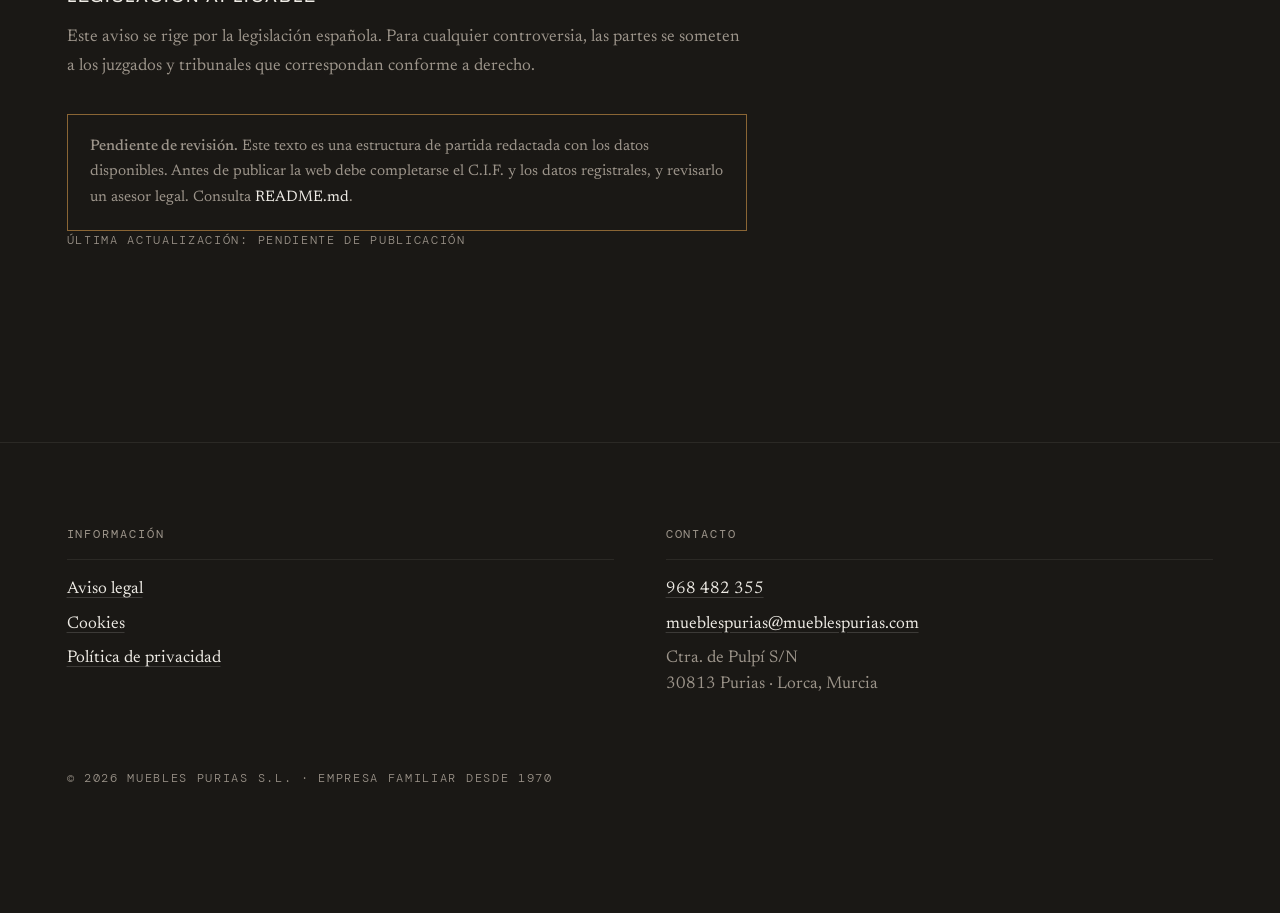
==== commit 33b279ec: "Integrar el logotipo sin placa, con transparencia real El logotipo del cliente no tiene canal alfa, " ====
--- a/aviso-legal.html
+++ b/aviso-legal.html
@@ -25,7 +25,7 @@
 
 <header class="cabecera">
   <a class="cabecera__logo" href="index.html" aria-label="Muebles Purias — inicio">
-    <img src="Recursos/optimizado/logo-600.png" width="600" height="450" alt="Muebles Purias, Interiorismo">
+    <img src="Recursos/optimizado/logo-marca.png" width="754" height="565" alt="Muebles Purias, Interiorismo">
   </a>
   <nav class="cabecera__nav" aria-label="Principal">
     <a href="index.html#trabajos">Trabajos</a>
--- a/css/estilo.css
+++ b/css/estilo.css
@@ -140,13 +140,14 @@
   .marco--trazado .marco__linea--abajo     { transition-delay: 0.80s; }
   .marco--trazado .marco__linea--izquierda { transition-delay: 1.15s; }
 
-  /* — Las placas —
+  /* — La placa —
      En el logotipo las barras horizontales están enteras y son las dos
-     verticales las que rompe el nombre. Aquí pasa lo mismo: el logo y el
-     menú viven DENTRO del marco, sobre placas opacas; lo único que se
-     sale son los títulos, que cruzan la vertical izquierda.
-     La única rotura del filete es el teléfono, igual que en el logo,
-     donde los guiones se abren para dejarle sitio al número.            */
+     verticales las que rompe el nombre. Aquí pasa lo mismo: el logo vive
+     DENTRO del marco, sobre una placa opaca; lo único que se sale son los
+     títulos, que cruzan la vertical izquierda. El menú, en cambio, no
+     lleva placa —es texto suelto sobre el vídeo, con sombra en vez de
+     caja para seguir leyéndose pase lo que pase por detrás—, porque una
+     lista de enlaces no necesita el mismo peso visual que la firma.      */
 
   /* El logotipo grande se queda arriba del todo y vuelve, grande, en el
      pie. No persigue al lector: si viajara fijo, agujerearía los títulos,
@@ -165,51 +166,34 @@
     pointer-events: none;
   }
 
-  /* Las dos esquinas superiores del marco se convierten en compartimentos:
-     el logotipo ocupa la de la izquierda y el menú la de la derecha. Sus
-     bordes exteriores SON los filetes del marco; los interiores los cierran
-     con el mismo filete. Así no son cajas puestas encima de la página, son
-     dos huecos del propio marco. El fondo es traslúcido y desenfocado para
-     que la cocina siga viéndose por detrás. */
-  .cabecera__logo,
-  .cabecera__nav {
+  /* El archivo del cliente (Recursos/logo.png) no tiene canal alfa: es
+     tinta oscura sobre un fondo blanco sólido. En vez de invertirlo y
+     fundirlo con mix-blend-mode —lo que necesitaba una placa detrás para
+     garantizar que se leyera—, se generó aparte un derivado con
+     transparencia real: Recursos/optimizado/logo-marca.png, donde la
+     tinta pasa a hueso y el fondo a alfa 0. El archivo del cliente no se
+     toca, solo se lee para producir este derivado. Así el logotipo flota
+     sobre el vídeo sin ninguna caja, y una sombra suave —igual que en el
+     menú— hace de contraste en vez de un fondo. */
+  .cabecera__logo {
     pointer-events: auto;
-    background: color-mix(in oklab, var(--noche) 62%, transparent);
-    backdrop-filter: blur(18px) saturate(135%);
-    -webkit-backdrop-filter: blur(18px) saturate(135%);
-    border-bottom: 1px solid var(--filete);
-  }
-
-  /* Sin desenfoque disponible, se cierra en opaco antes que dejar el texto
-     ilegible sobre el vídeo. */
-  @supports not ((backdrop-filter: blur(1px)) or (-webkit-backdrop-filter: blur(1px))) {
-    .cabecera__logo,
-    .cabecera__nav { background: var(--noche); }
-  }
-
-  .cabecera__logo {
     display: block;
-    padding: 0.75rem clamp(0.9rem, 2vw, 1.6rem) 0.85rem;
-    margin: calc(-1 * clamp(0.9rem, 2vh, 1.7rem)) 0 0 calc(-1 * clamp(0.75rem, 2.5vw, 2.25rem));
-    border-right: 1px solid var(--filete);
     line-height: 0;
   }
 
   .cabecera__logo img {
     width: clamp(92px, 10.5vw, 142px);
     height: auto;
-    /* El PNG del cliente no tiene transparencia: se invierte y se funde
-       con el fondo. El archivo original no se toca. */
-    /* El PNG del cliente no tiene canal alfa. Al invertirlo, su fondo
-       blanco (#FEFEFE) queda en #010101: casi negro, pero no negro, y
-       en «screen» eso deja un rectángulo fantasma. El contraste extra
-       lo lleva a negro puro y el recuadro desaparece. */
-    filter: invert(1) contrast(1.25);
-    mix-blend-mode: screen;
+    filter:
+      drop-shadow(0 1px 3px rgba(0, 0, 0, 0.5))
+      drop-shadow(0 8px 20px rgba(0, 0, 0, 0.35));
   }
 
   /* El menú sí acompaña, porque sirve para algo. Va a la derecha, donde
-     los títulos —que empiezan por la izquierda— no llegan. */
+     los títulos —que empiezan por la izquierda— no llegan. Sin placa: es
+     texto suelto flotando sobre el vídeo, en la misma familia expandida
+     del logotipo y los títulos —no la mono de los datos— para que se lea
+     como parte de la firma y no como una ficha técnica. */
   .cabecera__nav {
     position: fixed;
     top: var(--marco);
@@ -221,19 +205,20 @@
     padding: 0.85rem clamp(1rem, 2.2vw, 1.75rem);
     overflow-x: auto;
     scrollbar-width: none;
-    border-left: 1px solid var(--filete);
-    font-family: var(--tecnica);
+    pointer-events: auto;
+    font-family: var(--display);
+    font-variation-settings: 'wdth' 112, 'wght' 430;
     font-size: var(--t-dato);
-    letter-spacing: 0.11em;
+    letter-spacing: 0.17em;
     text-transform: uppercase;
   }
   .cabecera__nav::-webkit-scrollbar { display: none; }
 
-  /* Todas las entradas van en hueso, no en gris. Detrás del panel corre
-     el vídeo, y un gris medio sobre un fondo traslúcido no garantiza
-     contraste si en ese instante pasa un reflejo claro. Lo que distingue
-     a la sección actual es el filete, no el color: así el contraste está
-     asegurado pase lo que pase por detrás. */
+  /* Todas las entradas van en hueso, no en gris: sin placa detrás, el
+     contraste lo da únicamente el texto. Una sombra suave hace de placa
+     invisible —sostiene la lectura si el vídeo pasa por un tramo claro,
+     sin dibujar ninguna caja—. Lo que distingue a la sección actual sigue
+     siendo el filete, no el color. */
   .cabecera__nav a {
     position: relative;
     /* El margen negativo arriba compensa el relleno: crece la caja de
@@ -243,6 +228,7 @@
     padding: 0.5rem 0 0.3rem;
     text-decoration: none;
     color: var(--veta);
+    text-shadow: 0 1px 3px rgba(0, 0, 0, 0.55), 0 6px 18px rgba(0, 0, 0, 0.35);
     white-space: nowrap;
   }
 
@@ -360,7 +346,8 @@
     transform: translateX(clamp(1.5rem, 6vw, 3.5rem));
   }
   .galeria .trabajo.reveal--lateral:nth-of-type(2) > *,
-  .galeria .trabajo.reveal--lateral:nth-of-type(3) > * {
+  .galeria .trabajo.reveal--lateral:nth-of-type(3) > *,
+  .galeria .trabajo.reveal--lateral:nth-of-type(4) > * {
     transition-duration: 1.2s;
   }
 
@@ -371,6 +358,7 @@
      el mismo fotograma. */
   .galeria .trabajo.reveal:nth-of-type(2) > * { transition-delay: 60ms; }
   .galeria .trabajo.reveal:nth-of-type(3) > * { transition-delay: 120ms; }
+  .galeria .trabajo.reveal:nth-of-type(4) > * { transition-delay: 180ms; }
 
   .fichas li.reveal:nth-child(2) > * { transition-delay: 60ms; }
   .fichas li.reveal:nth-child(3) > * { transition-delay: 120ms; }
@@ -631,18 +619,70 @@
 
 
   /* ─── GALERÍA ──────────────────────────────────────────────────────
-     La cocina no comparte fila con nadie: es la especialidad de la casa.
-     El salón y el vestidor sí, y en proporción desigual.               */
+     La cocina no comparte fila con nadie: es la especialidad de la casa
+     y ocupa una fila propia a ancho completo. Salón, Dormitorio y Baño
+     se reparten la fila siguiente en proporción desigual. Cada hueco es
+     su propio carrusel —scroll-snap nativo, funciona sin JavaScript—
+     con un título superpuesto a la foto y un contador que seguido el
+     gesto de deslizar. Pinchar cualquier foto abre el visor a pantalla
+     completa (más abajo) para recorrer esa categoría en detalle. */
 
   .galeria {
     display: grid;
-    grid-template-columns: 1.55fr 1fr;
+    grid-template-columns: 1.4fr 1.1fr 0.85fr;
     gap: clamp(1.5rem, 3.5vw, 3.25rem);
   }
 
-  .trabajo { margin: 0; }
+  .trabajo {
+    margin: 0;
+    /* Un ítem de grid mide, por defecto, min-width:auto — el ancho sin
+       recortar de la imagen puede superar su reparto en fr y desbaratar
+       la proporción de toda la fila. */
+    min-width: 0;
+  }
 
   .trabajo--principal { grid-column: 1 / -1; }
+
+  @media (max-width: 900px) {
+    .galeria { grid-template-columns: 1fr; }
+  }
+
+  /* — El carrusel: funciona igual con o sin JS. El scroll horizontal
+       nativo cubre el «swipe táctil o scroll horizontal» del encargo;
+       las flechas son solo un atajo encima de eso. — */
+  .carrusel { position: relative; }
+
+  .carrusel__pista {
+    display: flex;
+    gap: 0;
+    overflow-x: auto;
+    scroll-snap-type: x mandatory;
+    scrollbar-width: none;
+  }
+  .carrusel__pista::-webkit-scrollbar { display: none; }
+
+  .carrusel__foto {
+    flex: 0 0 100%;
+    width: 100%;
+    margin: 0;
+    scroll-snap-align: start;
+  }
+
+  /* La foto entera es un <button>: pinchar en cualquier punto —imagen
+     o título— abre el visor. Reseteado a cero para que no se note que
+     es un botón hasta que se enfoca o se pasa el ratón por encima. */
+  .carrusel__abrir {
+    display: block;
+    position: relative;
+    width: 100%;
+    padding: 0;
+    border: 0;
+    background: none;
+    text-align: left;
+    color: inherit;
+    font: inherit;
+    cursor: zoom-in;
+  }
 
   .trabajo__marco { overflow: hidden; background: var(--nogal); }
 
@@ -651,21 +691,34 @@
     aspect-ratio: 16 / 9;
     object-fit: cover;
     filter: saturate(0.94);
+    transition: transform 0.5s var(--curva);
   }
   /* Panorámica a 2,2:1: ancho completo y en primer plano, pero sin comerse
-     la pantalla al llegar a la galería. Debe coincidir con el encuadre del
-     archivo que sirve <picture>; si se cambia aquí, hay que regenerar la
-     imagen con la misma proporción o saldrá deformada. */
+     la pantalla al llegar a la galería. Con el cambio a 3:2 por debajo de
+     los 900px, donde una tira tan ancha se queda en un hilo. */
   .trabajo--principal .trabajo__marco img { aspect-ratio: 2.2 / 1; }
-
-  .trabajo__pie {
+  @media (max-width: 900px) {
+    .trabajo--principal .trabajo__marco img { aspect-ratio: 3 / 2; }
+  }
+  @media (hover: hover) and (pointer: fine) {
+    .carrusel__abrir:hover .trabajo__marco img { transform: scale(1.035); }
+  }
+
+  /* El título vive sobre la foto, no debajo: un degradado oscuro solo en
+     el tercio inferior mantiene el texto legible sea cual sea la foto,
+     sin necesitar una franja sólida que le reste protagonismo a la obra. */
+  .trabajo__overlay {
+    position: absolute;
+    inset: auto 0 0 0;
     display: flex;
     flex-wrap: wrap;
     align-items: baseline;
-    gap: 0.5rem 1.4rem;
-    padding-top: 1rem;
-    margin-top: 1rem;
-    border-top: 1px solid var(--filete);
+    gap: 0.4rem 1.2rem;
+    padding: clamp(1.5rem, 5vw, 3rem) clamp(1rem, 2.5vw, 1.5rem) clamp(0.85rem, 2vw, 1.15rem);
+    background: linear-gradient(to top,
+      rgba(10, 8, 6, 0.85) 0%,
+      rgba(10, 8, 6, 0.45) 55%,
+      transparent 100%);
   }
 
   .trabajo__tipo {
@@ -674,6 +727,190 @@
     font-size: 0.95rem;
     letter-spacing: 0.16em;
     text-transform: uppercase;
+    color: var(--veta);
+  }
+  .trabajo--principal .trabajo__tipo {
+    font-size: clamp(1.15rem, 0.95rem + 0.7vw, 1.6rem);
+  }
+
+  .trabajo__overlay .dato { color: color-mix(in oklab, var(--veta) 75%, transparent); }
+
+  .carrusel__controles {
+    display: flex;
+    align-items: center;
+    justify-content: space-between;
+    margin-top: 0.6rem;
+  }
+
+  .carrusel__contador {
+    font-family: var(--tecnica);
+    font-size: var(--t-dato);
+    letter-spacing: 0.1em;
+    color: var(--hormigon);
+  }
+
+  .carrusel__botones { display: flex; gap: 0.4rem; }
+
+  /* 2,75rem = 44px, el objetivo táctil mínimo cómodo ya medido y
+     corregido en el resto de la web (ver «Objetivos táctiles» en el
+     README) — no hay motivo para que el carrusel sea la excepción. */
+  .carrusel__control {
+    width: 2.75rem;
+    height: 2.75rem;
+    border: 1px solid var(--filete);
+    background: transparent;
+    color: var(--veta);
+    font-size: 1rem;
+    line-height: 1;
+    cursor: pointer;
+    transition: transform 0.16s var(--curva), background-color 0.25s var(--curva), border-color 0.25s var(--curva);
+  }
+  /* La fila de la cocina es mucho más grande que el resto; sus flechas
+     acompañan esa escala en vez de quedarse en el mismo tamaño que las demás. */
+  .trabajo--principal .carrusel__control {
+    width: 3rem;
+    height: 3rem;
+    font-size: 1.15rem;
+  }
+  @media (hover: hover) and (pointer: fine) {
+    .carrusel__control:hover {
+      background: color-mix(in oklab, var(--veta) 8%, transparent);
+      border-color: var(--veta);
+    }
+  }
+  .carrusel__control:active { transform: scale(0.9); }
+
+
+  /* ─── VISOR · pantalla completa ────────────────────────────────────
+     Se abre al pinchar cualquier foto de la galería. Muestra las fotos
+     de esa misma categoría sin recortar —object-fit:contain en vez del
+     «cover» de la tarjeta— para que «ver a detalle» enseñe más encuadre
+     del que la tarjeta insinúa, no la misma imagen ampliada sin más.
+     js/galeria.js clona el <picture> ya presente en el DOM: ni una URL
+     de imagen duplicada entre la tarjeta y el visor. */
+
+  .visor {
+    position: fixed;
+    inset: 0;
+    z-index: 100;
+    background: var(--noche);
+    opacity: 0;
+    transition: opacity 0.35s var(--curva);
+  }
+  .visor[hidden] { display: none; }
+  .visor.visor--visible { opacity: 1; }
+
+  .visor__contenido { position: relative; width: 100%; height: 100%; }
+
+  .visor__pista {
+    display: flex;
+    width: 100%;
+    height: 100%;
+    overflow-x: auto;
+    scroll-snap-type: x mandatory;
+    scrollbar-width: none;
+  }
+  .visor__pista::-webkit-scrollbar { display: none; }
+
+  .visor__foto {
+    flex: 0 0 100%;
+    width: 100%;
+    height: 100%;
+    margin: 0;
+    display: flex;
+    flex-direction: column;
+    align-items: center;
+    justify-content: center;
+    gap: 1rem;
+    padding: clamp(3.5rem, 9vh, 6rem) clamp(1.25rem, 6vw, 5rem) clamp(2rem, 5vh, 3rem);
+    scroll-snap-align: start;
+  }
+
+  /* pan-x deja que el arrastre horizontal siga pasando a la pista (para
+     cambiar de foto); pinch-zoom le dice al navegador que el gesto de
+     pellizcar lo gestiona esta página, no el zoom nativo del sitio
+     entero. js/galeria.js lo cambia a «none» mientras hay zoom activo,
+     para que un solo dedo pase a desplazar la foto en vez de navegar. */
+  .visor__marco {
+    flex: 1 1 auto;
+    min-height: 0;
+    width: 100%;
+    display: flex;
+    align-items: center;
+    justify-content: center;
+    touch-action: pan-x pinch-zoom;
+  }
+  .visor__marco img { max-width: 100%; max-height: 100%; width: auto; height: auto; object-fit: contain; }
+
+  .visor__pie {
+    display: flex;
+    flex-wrap: wrap;
+    justify-content: center;
+    gap: 0.5rem 1.4rem;
+    color: var(--hormigon);
+    text-align: center;
+  }
+  .visor__pie .trabajo__tipo { color: var(--veta); }
+
+  .visor__cerrar,
+  .visor__control {
+    position: absolute;
+    border: 1px solid var(--filete);
+    background: color-mix(in oklab, var(--noche) 70%, transparent);
+    color: var(--veta);
+    cursor: pointer;
+    transition: transform 0.16s var(--curva), background-color 0.25s var(--curva), border-color 0.25s var(--curva);
+  }
+  .visor__cerrar {
+    top: clamp(1rem, 3vw, 2rem);
+    right: clamp(1rem, 3vw, 2rem);
+    width: 2.75rem;
+    height: 2.75rem;
+    font-size: 1.2rem;
+  }
+  .visor__control {
+    top: 50%;
+    transform: translateY(-50%);
+    width: 3rem;
+    height: 3rem;
+    font-size: 1.3rem;
+  }
+  .visor__control--prev { left: clamp(0.5rem, 2.5vw, 1.75rem); }
+  .visor__control--next { right: clamp(0.5rem, 2.5vw, 1.75rem); }
+
+  /* Entrada en dos tiempos: la foto vuela desde su miniatura (ver el FLIP
+     en js/galeria.js) y, un instante después, se asientan la cabecera y
+     los controles — para que la foto sea lo primero que se lea, no todo
+     a la vez. El retraso va en la transición, no en un temporizador de
+     JS: más simple y no se puede desincronizar. */
+  .visor__cerrar,
+  .visor__control,
+  .visor__pie {
+    opacity: 0;
+    transition: opacity 0.3s var(--curva), transform 0.3s var(--curva);
+    transition-delay: 0.18s;
+  }
+  .visor__cerrar { transform: scale(0.9); }
+  .visor__control { transform: translateY(-50%) scale(0.9); }
+  .visor__pie { transform: translateY(6px); }
+
+  .visor--visible .visor__cerrar { opacity: 1; transform: scale(1); }
+  .visor--visible .visor__control { opacity: 1; transform: translateY(-50%); }
+  .visor--visible .visor__pie { opacity: 1; transform: translateY(0); }
+  @media (hover: hover) and (pointer: fine) {
+    .visor__cerrar:hover,
+    .visor__control:hover {
+      background: color-mix(in oklab, var(--veta) 10%, var(--noche));
+      border-color: var(--veta);
+    }
+  }
+  .visor__cerrar:active,
+  .visor__control:active { transform: scale(0.92); }
+  .visor__control:active { transform: translateY(-50%) scale(0.92); }
+
+  @media (max-width: 640px) {
+    .visor__control { width: 2.75rem; height: 2.75rem; font-size: 1.1rem; }
+    .visor__cerrar { width: 2.75rem; height: 2.75rem; }
   }
 
 
@@ -968,12 +1205,6 @@
   .pie__logo img {
     margin-inline: auto;            /* cierra la visita centrado */
     width: clamp(180px, 26vw, 320px);
-    /* El PNG del cliente no tiene canal alfa. Al invertirlo, su fondo
-       blanco (#FEFEFE) queda en #010101: casi negro, pero no negro, y
-       en «screen» eso deja un rectángulo fantasma. El contraste extra
-       lo lleva a negro puro y el recuadro desaparece. */
-    filter: invert(1) contrast(1.25);
-    mix-blend-mode: screen;
   }
 
   .pie__columnas {
@@ -1039,7 +1270,7 @@
 
     .cabecera { flex-direction: column; align-items: flex-start; gap: 0.6rem; }
 
-    /* Aquí no cabe una placa a la derecha, y una banda fija cruzando la
+    /* Aquí no cabe el menú a la derecha, y una banda fija cruzando la
        pantalla acabaría tapando los títulos, que son lo único que esta
        web tiene de propio. Así que el menú deja de perseguir al lector:
        está arriba, se va con el scroll, y abajo queda siempre el
@@ -1048,13 +1279,10 @@
       position: static;
       align-self: stretch;
       max-width: none;
-      /* Sangra hasta las dos verticales del marco: deja de ser una caja
-         y pasa a ser una banda del propio marco, con filete arriba y
-         abajo. */
       margin-inline: calc(-1 * clamp(0.75rem, 2.5vw, 2.25rem));
       padding-inline: clamp(0.9rem, 3vw, 2.25rem);
-      border-left: 0;
-      border-top: 1px solid var(--filete);
+      /* Sin placa, la única pista de que hay más enlaces por desplazar
+         es que el último se apaga hacia el borde. */
       mask-image: linear-gradient(to right, #000 86%, transparent 100%);
     }
   }
